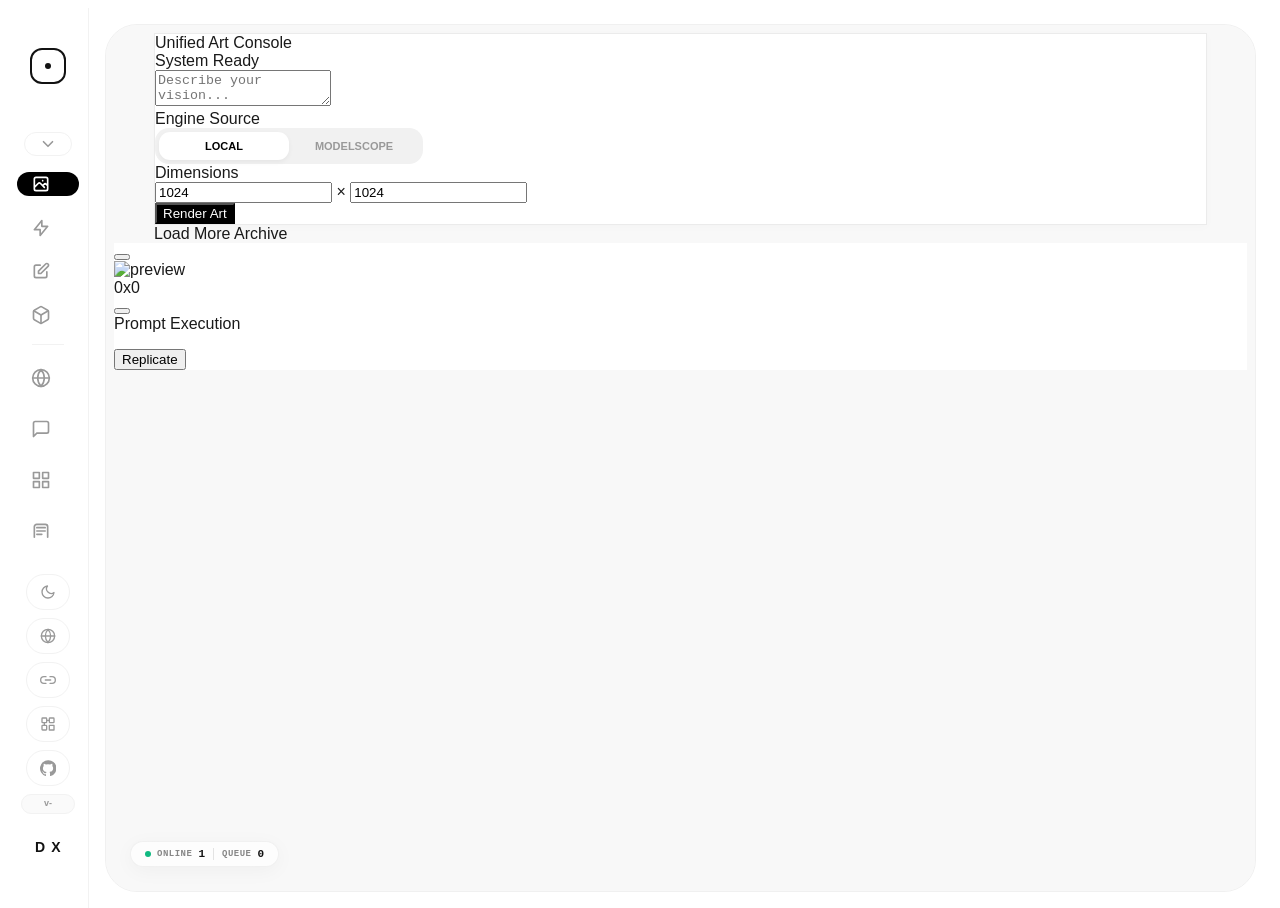
==== static/index.html @ dfc078d5 "chore: 同步静态资源版本时间戳" ====
<!DOCTYPE html>
<html lang="zh-CN">

<head>
    <meta charset="UTF-8">
    <meta name="viewport" content="width=device-width, initial-scale=1.0">
    <link rel="icon" href="/static/images/logo.png" type="image/png">
    <title>AI Studio</title>
    <style>
        html.studio-route-booting body {
            visibility: hidden !important;
        }
    </style>
    <script>
        (function(){
            try {
                var theme = localStorage.getItem('studio_theme') || localStorage.getItem('canvas_theme') || 'light';
                if(theme === 'dark') {
                    document.documentElement.classList.add('studio-theme-dark');
                    document.documentElement.classList.add('theme-dark');
                }
                document.documentElement.classList.add('studio-route-booting');
            } catch(e) {}
        })();
    </script>
    <script src="/static/vendor/js/tailwindcss-cdn.js?v=2026.06.06.1780414767"></script>
    <script src="/static/js/theme.js?v=2026.06.06.1780781381"></script>
    <script src="/static/js/i18n.js?v=2026.06.06.1780781381"></script>
    <style>
        @import url('/static/vendor/css/fonts.css?v=2026.06.06.1780414767');

        /* 本地 Tailwind 工具类兜底：CDN 慢/未就绪时也能立刻给图标尺寸，避免首屏左侧栏空白 */
        .w-1\.5 { width: 0.375rem; }
        .h-1\.5 { height: 0.375rem; }
        .w-4 { width: 1rem; }
        .h-4 { height: 1rem; }
        .w-5 { width: 1.25rem; }
        .h-5 { height: 1.25rem; }
        .flex-shrink-0 { flex-shrink: 0; }
        .rounded-full { border-radius: 9999px; }
        .mb-12 { margin-bottom: 3rem; }
        .transition-colors { transition-property: color, background-color, border-color, fill, stroke; transition-duration: 150ms; transition-timing-function: cubic-bezier(0.4, 0, 0.2, 1); }
        .animate-pulse { animation: studio-pulse 2s cubic-bezier(0.4, 0, 0.6, 1) infinite; }
        @keyframes studio-pulse { 0%, 100% { opacity: 1; } 50% { opacity: .5; } }

        :root {
            --accent: #000000;
            --fluid-ease: cubic-bezier(0.3, 0, 0, 1);
            --bg: #ffffff;
            --sidebar-bg: #ffffff;
            --stage-bg: #fcfcfc;
            --border: #f2f2f2;
            --stage-border: #f0f0f0;
            --text: #121212;
            --muted: #999;
            --nav-hover-bg: #fafafa;
            --monitor-bg: rgba(255, 255, 255, 0.7);
            --monitor-border: rgba(0, 0, 0, 0.05);
            --monitor-shadow: rgba(0, 0, 0, 0.04);
            --divider: rgba(0, 0, 0, 0.1);
            --scrollbar: #d8d8d8;
            --scrollbar-hover: #c0c0c0;
            --author-name: #000;
            --social-icon: #ccc;
        }

        html.theme-dark,
        body.theme-dark {
            --bg: #0f141d;
            --sidebar-bg: #0f141d;
            --stage-bg: #111722;
            --border: #242d3b;
            --stage-border: #2a3444;
            --text: #e5e9f0;
            --muted: #8f9aab;
            --nav-hover-bg: #171d29;
            --monitor-bg: rgba(23, 29, 41, 0.82);
            --monitor-border: rgba(255, 255, 255, 0.08);
            --monitor-shadow: rgba(0, 0, 0, 0.3);
            --divider: rgba(255, 255, 255, 0.15);
            --scrollbar: #334155;
            --scrollbar-hover: #475569;
            --author-name: #e5e9f0;
            --social-icon: #64748b;
        }

        /* 极简滚动条 */
        html,
        body {
            overscroll-behavior: auto;
            height: 100%;
            overflow: hidden;
        }

        *::-webkit-scrollbar {
            width: 10px !important;
            height: 10px !important;
            background: transparent !important;
        }

        *::-webkit-scrollbar-track {
            background: transparent !important;
            border: none !important;
        }

        *::-webkit-scrollbar-thumb {
            background-color: var(--scrollbar) !important;
            border: 3px solid transparent !important;
            border-right-width: 3px !important;
            background-clip: padding-box !important;
            border-radius: 10px !important;
            min-height: 36px;
        }

        *::-webkit-scrollbar-thumb:hover {
            background-color: var(--scrollbar-hover) !important;
        }

        *::-webkit-scrollbar-corner {
            background: transparent !important;
        }

        * {
            scrollbar-width: thin !important;
            scrollbar-color: var(--scrollbar) transparent !important;
        }

        body {
            background: var(--bg);
            font-family: 'Space Grotesk', sans-serif;
            overflow: hidden;
            height: 100vh;
            color: var(--text);
            transition: background 0.3s, color 0.3s;
        }

        .app-shell {
            display: flex;
            width: 100%;
            height: 100vh;
            background: var(--bg);
            position: relative;
            transition: background 0.3s;
        }

        /* 侧边栏 */
        .sidebar {
            width: 80px;
            min-width: 80px;
            background: var(--sidebar-bg);
            display: flex;
            flex-direction: column;
            align-items: center;
            border-right: 1px solid var(--border);
            padding: 40px 0;
            transition: width 0.5s var(--fluid-ease) 0.5s, background 0.3s, border-color 0.3s;
            z-index: 50;
            overflow: hidden;
        }

        .sidebar:hover {
            width: 220px;
            transition-delay: 0s;
        }

        /* 首次加载时与 iframe 的 0.5s 淡入同步播放，避免侧栏"焊死"在原地造成视觉断层 */
        @keyframes sidebar-enter {
            from { opacity: 0; transform: translateX(-6px); }
            to { opacity: 1; transform: translateX(0); }
        }
        html:not(.studio-route-booting) .sidebar {
            animation: sidebar-enter 0.5s var(--fluid-ease);
        }

        .logo-ring {
            width: 36px;
            height: 36px;
            border: 2px solid var(--text);
            border-radius: 12px;
            background: transparent;
            padding: 0;
            color: var(--text);
            display: flex;
            align-items: center;
            justify-content: center;
            cursor: pointer;
            flex-shrink: 0;
            /* 仅保留 hover 真正会用到的属性过渡，避免 transition: all 因首屏属性补齐被意外触发 */
            transition: transform 0.6s var(--fluid-ease) 0.5s, border-radius 0.6s var(--fluid-ease) 0.5s, border-color 0.3s, background-color .18s, box-shadow .2s;
        }

        .sidebar:hover .logo-ring {
            transform: rotate(90deg);
            border-radius: 50%;
            transition-delay: 0s;
        }

        .logo-ring:hover,
        .logo-ring:focus-visible {
            background: var(--nav-hover-bg);
            border-color: var(--text);
            box-shadow: 0 0 0 4px rgba(148, 163, 184, .16), 0 10px 24px rgba(15, 23, 42, .08);
            outline: none;
        }

        .logo-ring:hover #logo-dot,
        .logo-ring:focus-visible #logo-dot {
            transform: scale(1.8);
        }

        .logo-ring:active {
            transform: scale(.94);
            transition-delay: 0s;
        }

        .sidebar:hover .logo-ring:active {
            transform: rotate(90deg) scale(.94);
        }

        #logo-dot {
            transition: transform .16s ease, background-color .16s ease, box-shadow .16s ease;
        }

        /* 导航项 */
        .nav-item {
            position: relative;
            width: 48px;
            height: 48px;
            margin: 10px 0;
            display: flex;
            align-items: center;
            justify-content: flex-start;
            border-radius: 18px;
            cursor: pointer;
            /* 只对 width 做带延迟的过渡（侧栏悬停展开效果）；background/color 不参与过渡，避免 active 切换时底色"流动" */
            transition: width 0.3s var(--fluid-ease) 0.5s;
            color: var(--muted);
            overflow: hidden;
            padding-left: 14px;
        }

        .sidebar:hover .nav-item {
            width: 190px;
            transition-delay: 0s;
        }

        .nav-item:hover {
            background: var(--nav-hover-bg);
            color: var(--text);
        }

        .nav-item.active {
            background: var(--accent);
            color: #fff;
        }

        html.theme-dark .nav-item.active,
        body.theme-dark .nav-item.active {
            background: #f1f5f9;
            color: #0f172a;
        }

        .nav-text {
            opacity: 0;
            margin-left: 16px;
            font-weight: 600;
            font-size: 14px;
            white-space: nowrap;
            transition: opacity 0.3s 0.5s;
        }

        .sidebar:hover .nav-text {
            opacity: 1;
            transition-delay: 0.1s;
        }

        .nav-fold-toggle {
            position: relative;
            width: 48px;
            height: 36px;
            margin: 0 0 6px;
            padding-left: 14px;
            border: 1px solid var(--border);
            border-radius: 16px;
            background: transparent;
            color: var(--muted);
            display: flex;
            align-items: center;
            justify-content: flex-start;
            cursor: pointer;
            overflow: hidden;
            transition: width 0.3s var(--fluid-ease) 0.5s, background-color 0.2s, color 0.2s, border-color 0.2s;
        }

        .sidebar:hover .nav-fold-toggle {
            width: 190px;
            transition-delay: 0s;
        }

        .nav-fold-toggle:hover {
            background: var(--nav-hover-bg);
            color: var(--text);
            border-color: var(--stage-border);
        }

        .nav-fold-icon {
            width: 18px;
            height: 18px;
            flex: 0 0 auto;
            transition: transform 0.25s var(--fluid-ease);
        }

        .nav-fold-toggle[aria-expanded="false"] .nav-fold-icon {
            transform: rotate(-90deg);
        }

        .nav-fold-group {
            width: 100%;
            max-height: 282px;
            opacity: 1;
            overflow: hidden;
            display: flex;
            flex-direction: column;
            align-items: center;
            transition: max-height 0.3s var(--fluid-ease), opacity 0.2s ease;
        }

        .nav-fold-group.is-collapsed {
            max-height: 0;
            opacity: 0;
            pointer-events: none;
        }

        .sidebar nav {
            width: 100%;
            min-height: 0;
            flex: 1 1 auto;
            overflow-y: auto;
            overflow-x: hidden;
            display: flex;
            flex-direction: column;
            align-items: center;
            padding: 0 0 6px;
            scrollbar-width: thin;
            scrollbar-color: rgba(148, 163, 184, .34) transparent;
        }

        .sidebar nav::-webkit-scrollbar { width: 4px; }
        .sidebar nav::-webkit-scrollbar-track { background: transparent; }
        .sidebar nav::-webkit-scrollbar-thumb {
            background: rgba(148, 163, 184, .34);
            border-radius: 999px;
        }

        /* 主舞台区 */
        .stage {
            flex: 1;
            background: var(--stage-bg);
            margin: 16px;
            border-radius: 32px;
            overflow: hidden;
            border: 1px solid var(--stage-border);
            position: relative;
            transition: background 0.3s, border-color 0.3s;
        }

        iframe {
            position: absolute;
            inset: 0;
            width: 100%;
            height: 100%;
            border: none;
            opacity: 0;
            transform: scale(1.02);
            filter: blur(4px);
            transition: all 0.5s var(--fluid-ease);
            pointer-events: none;
        }

        iframe.active {
            opacity: 1;
            transform: scale(1);
            filter: blur(0);
            pointer-events: auto;
        }

        /* 左下角监视器 */
        .nano-monitor {
            position: absolute;
            bottom: 24px;
            left: 24px;
            z-index: 100;
            display: flex;
            align-items: center;
            gap: 8px;
            background: var(--monitor-bg);
            backdrop-filter: blur(12px);
            padding: 6px 14px;
            border-radius: 16px;
            border: 1px solid var(--monitor-border);
            box-shadow: 0 4px 20px var(--monitor-shadow);
            font-family: monospace;
            transition: all 0.4s var(--fluid-ease);
        }

        .nano-monitor.is-busy {
            background: #000;
            color: #fff;
            border-color: rgba(255, 255, 255, 0.1);
            box-shadow: 0 8px 30px rgba(0, 0, 0, 0.2);
        }

        .stat-group {
            display: flex;
            align-items: center;
            gap: 6px;
            font-size: 11px;
            font-weight: 700;
            color: var(--text);
        }

        .nano-monitor.is-busy .stat-group {
            color: #fff;
        }

        .divider {
            width: 1px;
            height: 12px;
            background: var(--divider);
        }

        .is-busy .divider {
            background: rgba(255, 255, 255, 0.2);
        }

        .pulse-dot {
            width: 6px;
            height: 6px;
            border-radius: 50%;
            background: #10b981;
        }

        .spinner-nano {
            width: 10px;
            height: 10px;
            border: 2px solid rgba(255, 255, 255, 0.2);
            border-top-color: #fff;
            border-radius: 50%;
            animation: spin 0.8s linear infinite;
            display: none;
        }

        .is-busy .spinner-nano { display: block; }
        .is-busy .pulse-dot { display: none; }

        @keyframes spin {
            to { transform: rotate(360deg); }
        }

        .label-nano {
            text-transform: uppercase;
            letter-spacing: 0.5px;
            opacity: 0.5;
            font-size: 9px;
        }

        /* 作者组件 */
        .author-box {
            width: 100%;
            height: 60px;
            position: relative;
            display: flex;
            align-items: center;
            justify-content: center;
            overflow: hidden;
        }

        .dx-letter {
            position: absolute;
            font-size: 14px;
            font-weight: 800;
            color: var(--text);
            /* 只过渡 hover 时真正改的 transform/opacity，避免 all 触发延迟 */
            transition: transform 0.5s var(--fluid-ease) 0.4s, opacity 0.5s var(--fluid-ease) 0.4s;
            z-index: 10;
        }

        .letter-d { transform: translateX(-8px); }
        .letter-x { transform: translateX(8px); }

        .sidebar:hover .letter-d {
            transform: translateX(-120px);
            opacity: 0;
            transition-delay: 0s;
        }

        .sidebar:hover .letter-x {
            transform: translateX(120px);
            opacity: 0;
            transition-delay: 0s;
        }

        .author-content-wrap {
            display: flex;
            flex-direction: column;
            align-items: center;
            opacity: 0;
            transform: scale(0.9);
            transition: all 0.4s var(--fluid-ease) 0s;
            pointer-events: none;
        }

        .sidebar:hover .author-content-wrap {
            opacity: 1;
            transform: scale(1);
            transition-delay: 0.2s;
            pointer-events: auto;
        }

        .author-name-lite {
            font-size: 12px;
            font-weight: 700;
            margin-bottom: 8px;
            color: var(--author-name);
        }

        .social-row-lite { display: flex; gap: 12px; }

        .social-icon-lite {
            color: var(--social-icon);
            transition: color 0.2s, transform 0.2s;
        }

        .social-icon-lite:hover {
            color: var(--text);
            transform: translateY(-1px);
        }

        .side-actions {
            margin-top:12px;
            margin-bottom:12px;
            display:flex;
            flex-direction:column;
            align-items:center;
            gap:8px;
            width:100%;
            flex:0 0 auto;
        }

        .side-pill {
            width:44px;
            height:36px;
            border-radius:999px;
            background: transparent;
            border: 1px solid var(--border);
            color: var(--muted);
            display: flex;
            align-items: center;
            justify-content: center;
            cursor: pointer;
            /* 只过渡 hover/激活会改的属性，避免 all 触发延迟 */
            transition: width 0.3s var(--fluid-ease) 0.5s, gap 0.3s var(--fluid-ease) 0.5s, background-color 0.2s, color 0.2s, border-color 0.2s;
            flex-shrink: 0;
            overflow:hidden;
            gap:8px;
            position:relative;
        }

        .sidebar:hover .side-pill {
            width: 170px;
            transition-delay: 0s;
        }

        .side-pill:hover {
            background: var(--nav-hover-bg);
            color: var(--text);
            border-color: var(--stage-border);
        }

        .side-pill.active {
            background: var(--text);
            color: var(--bg);
            border-color: var(--text);
        }

        .side-pill.update-available {
            border-color:#22c55e;
            color:#16a34a;
            overflow:visible;
        }

        html.theme-dark .side-pill.update-available,
        body.theme-dark .side-pill.update-available {
            border-color:#86efac;
            color:#86efac;
        }

        .side-pill.update-available::after {
            content:"NEW";
            position:absolute;
            top:-7px;
            right:-9px;
            min-width:28px;
            height:16px;
            padding:0 5px;
            border-radius:999px;
            background:#22c55e;
            display:flex;
            align-items:center;
            justify-content:center;
            color:#fff;
            font-size:9px;
            font-weight:900;
            letter-spacing:.02em;
            box-shadow:0 6px 16px rgba(34,197,94,.28), 0 0 0 3px rgba(34,197,94,.12);
            pointer-events:none;
        }

        html.theme-dark .side-pill.update-available::after,
        body.theme-dark .side-pill.update-available::after {
            background:#4ade80;
            color:#052e16;
            box-shadow:0 6px 16px rgba(74,222,128,.22), 0 0 0 3px rgba(74,222,128,.12);
        }

        .side-pill svg { width: 16px; height: 16px; flex:0 0 auto; }
        .side-pill-text {
            opacity:0;
            max-width:0;
            font-size:12px;
            font-weight:800;
            letter-spacing:.02em;
            white-space:nowrap;
            overflow:hidden;
            transition: opacity 0.3s 0.5s, max-width 0.3s var(--fluid-ease) 0.5s;
        }
        .sidebar:hover .side-pill-text {
            opacity:1;
            max-width:120px;
            transition-delay:.15s;
        }
        /* 折叠态去除 gap，避免图标被推偏 */
        .side-pill { gap:0; }
        .sidebar:hover .side-pill { gap:8px; }

        .project-version-badge {
            width:44px;
            min-height:18px;
            padding:0 4px;
            border-radius:999px;
            border:1px solid var(--border);
            background:var(--nav-hover-bg);
            color:var(--muted);
            display:flex;
            align-items:center;
            justify-content:center;
            font-size:9px;
            font-weight:800;
            line-height:1;
            white-space:nowrap;
            overflow:hidden;
            cursor:pointer;
            transition:width 0.3s var(--fluid-ease) 0.5s, color .2s, border-color .2s, background-color .2s;
        }
        .project-version-badge:hover { color:var(--text); border-color:var(--accent, #6366f1); }
        .project-version-badge.checking { opacity:.6; animation:badge-pulse 1s ease-in-out infinite; }
        @keyframes badge-pulse { 0%,100%{opacity:.5;} 50%{opacity:1;} }

        .sidebar:hover .project-version-badge {
            width:170px;
            transition-delay:0s;
        }

        .project-version-full { display:none; }
        .sidebar:hover .project-version-compact { display:none; }
        .sidebar:hover .project-version-full { display:inline; }

        .update-now-btn {
            display:none;
            width:56px;
            min-height:24px;
            padding:0 7px;
            border-radius:999px;
            border:1px solid rgba(34,197,94,.35);
            background:rgba(34,197,94,.1);
            color:#16a34a;
            align-items:center;
            justify-content:center;
            gap:5px;
            font-size:9px;
            font-weight:900;
            overflow:hidden;
            transition:width 0.3s var(--fluid-ease) 0.5s, background-color .2s, color .2s, border-color .2s;
        }
        .update-now-btn.show { display:flex; }
        .sidebar:hover .update-now-btn { width:170px; transition-delay:0s; }
        .update-now-btn:hover { background:#16a34a; color:#fff; border-color:#16a34a; }
        .update-now-btn[disabled] { opacity:.7; cursor:wait; }
        .update-now-btn svg { display:none; width:14px; height:14px; flex:0 0 auto; }
        .sidebar:hover .update-now-btn svg { display:block; }
        .update-now-text {
            opacity:1;
            max-width:42px;
            white-space:nowrap;
            overflow:hidden;
            transition: opacity 0.3s 0.5s, max-width 0.3s var(--fluid-ease) 0.5s;
        }
        .update-action-prefix { display:none; }
        .update-version-full { display:none; }
        .sidebar:hover .update-version-compact { display:none; }
        .sidebar:hover .update-version-full { display:inline; }
        .sidebar:hover .update-action-prefix { display:inline; }
        .sidebar:hover .update-now-text { max-width:130px; transition-delay:.15s; }
        .update-now-btn.show + .project-version-badge { display:none; }
        html.theme-dark .update-now-btn,
        body.theme-dark .update-now-btn {
            border-color:rgba(134,239,172,.42);
            background:rgba(74,222,128,.12);
            color:#86efac;
        }
        html.theme-dark .update-now-btn:hover,
        body.theme-dark .update-now-btn:hover {
            background:#86efac;
            border-color:#86efac;
            color:#052e16;
        }

        @media (max-height: 760px) {
            .sidebar { padding: 18px 0 14px; }
            .logo-ring { margin-bottom: 16px !important; }
            .nav-item {
                height: 42px;
                margin: 5px 0;
                border-radius: 15px;
            }
            .nav-fold-toggle {
                height: 32px;
                margin-bottom: 4px;
                border-radius: 14px;
            }
            .nav-fold-group { max-height: 282px; }
            .side-actions {
                margin-top:8px;
                margin-bottom:0;
                gap:5px;
                padding-top:8px;
                border-top:1px solid var(--border);
            }
            .side-pill {
                height:30px;
                width:40px;
            }
            .project-version-badge { width:40px; min-height:16px; font-size:8px; }
            .update-now-btn.show { min-height:22px; width:48px; }
            .author-box { display:none; }
        }

        @media (max-height: 660px) {
            .sidebar { padding: 12px 0; }
            .logo-ring {
                width:32px;
                height:32px;
                border-radius:10px;
                margin-bottom:10px !important;
            }
            .nav-item {
                height:38px;
                margin:3px 0;
                border-radius:14px;
            }
            .nav-fold-toggle { height:30px; }
            .nav-fold-group { max-height: 252px; }
            .side-actions {
                gap:4px;
                padding-top:6px;
            }
            .side-pill {
                height:30px;
                width:38px;
            }
            .side-pill svg { width:15px; height:15px; }
            .project-version-badge,
            .update-now-btn.show { display:none; }
        }

        .studio-modal[hidden] {
            display:none !important;
        }

        .studio-modal {
            position:fixed;
            inset:0;
            z-index:500;
            display:flex;
            align-items:center;
            justify-content:center;
            padding:24px;
            background:rgba(15,23,42,.38);
            backdrop-filter:blur(10px);
        }

        .studio-modal-panel {
            width:min(560px, 100%);
            max-height:min(760px, calc(100vh - 48px));
            display:flex;
            flex-direction:column;
            overflow:hidden;
            border-radius:8px;
            border:1px solid rgba(15,23,42,.1);
            background:#fff;
            color:#111827;
            box-shadow:0 24px 70px rgba(15,23,42,.24);
        }

        .studio-modal-head {
            display:flex;
            align-items:flex-start;
            justify-content:space-between;
            gap:16px;
            padding:20px 20px 14px;
            border-bottom:1px solid #eef2f7;
        }

        .studio-modal-kicker {
            font-size:11px;
            font-weight:900;
            letter-spacing:.08em;
            color:#16a34a;
            text-transform:uppercase;
            margin-bottom:6px;
        }

        .studio-modal-title {
            font-size:20px;
            line-height:1.25;
            font-weight:900;
            margin:0;
            letter-spacing:0;
        }

        .studio-modal-close {
            width:32px;
            height:32px;
            border-radius:8px;
            border:1px solid #e5e7eb;
            background:#fff;
            color:#64748b;
            display:flex;
            align-items:center;
            justify-content:center;
            cursor:pointer;
            flex:0 0 auto;
        }

        .studio-modal-close:hover {
            color:#111827;
            border-color:#cbd5e1;
            background:#f8fafc;
        }

        .studio-modal-body {
            padding:18px 20px;
            overflow:auto;
        }

        .studio-modal-copy {
            margin:0 0 14px;
            color:#475569;
            font-size:13px;
            line-height:1.7;
        }

        .update-modal-summary {
            display:flex;
            align-items:flex-start;
            gap:10px;
            margin-top:16px;
            padding:12px;
            border:1px solid #e5e7eb;
            border-radius:8px;
            background:#f8fafc;
            color:#334155;
            font-size:12px;
            line-height:1.55;
        }

        .update-modal-summary strong {
            display:block;
            color:#111827;
            margin-bottom:2px;
            font-size:12px;
        }

        .update-modal-dot {
            width:9px;
            height:9px;
            margin-top:4px;
            border-radius:99px;
            background:#94a3b8;
            flex:0 0 auto;
        }

        .update-modal-summary.ok .update-modal-dot { background:#22c55e; }
        .update-modal-summary.warn .update-modal-dot { background:#f59e0b; }
        .update-modal-summary.fail .update-modal-dot { background:#ef4444; }

        /* 更新弹窗：双卡片需要更宽的面板，避免左右布局被裁剪 */
        #project-update-modal .studio-modal-panel { width:min(880px, 100%); max-height:min(840px, calc(100vh - 48px)); }
        .update-source-list { display:grid; grid-template-columns:1fr 1fr; gap:12px; margin-top:14px; align-items:stretch; }
        @media (max-width: 720px) { .update-source-list { grid-template-columns:1fr; } }
        .update-source-card { width:100%; min-width:0; border:1px solid #e5e7eb; border-radius:10px; background:#fff; color:#111827; text-align:left; padding:12px; display:flex; flex-direction:column; gap:10px; cursor:pointer; transition:border-color .16s ease, box-shadow .16s ease, transform .16s ease, background .16s ease; }
        .update-source-card:hover { transform:translateY(-1px); border-color:#cbd5e1; box-shadow:0 12px 28px rgba(15,23,42,.08); }
        .update-source-card.active { border-color:#16a34a; box-shadow:0 0 0 2px rgba(22,163,74,.20); background:#f0fdf4; }
        .update-source-head { display:flex; align-items:center; justify-content:space-between; gap:10px; }
        .update-source-title { min-width:0; display:flex; flex-direction:column; gap:4px; }
        .update-source-title strong { color:#111827; font-size:13px; line-height:1.2; font-weight:950; }
        .update-source-title span { color:#64748b; font-size:11px; line-height:1.35; font-weight:700; }
        .update-source-head-right { flex:0 0 auto; display:flex; align-items:center; gap:8px; }
        .update-source-check { display:none; flex:0 0 auto; width:22px; height:22px; border-radius:999px; background:#16a34a; color:#fff; align-items:center; justify-content:center; }
        .update-source-check svg { width:14px; height:14px; }
        .update-source-card.active .update-source-check { display:flex; }
        .update-source-badge { flex:0 0 auto; min-width:56px; height:24px; border-radius:999px; background:#f1f5f9; color:#64748b; display:flex; align-items:center; justify-content:center; padding:0 9px; font-size:10px; font-weight:900; }
        .update-source-badge.ok { background:#16a34a; color:#fff; }
        .update-source-badge.bad { background:#dc2626; color:#fff; }
        .connectivity-list { display:grid; gap:8px; min-width:0; }

        .connectivity-row {
            display:grid;
            grid-template-columns:12px minmax(0, 1fr) auto;
            align-items:center;
            gap:10px;
            min-height:42px;
            padding:9px 10px;
            border:1px solid #eef2f7;
            border-radius:8px;
            background:#fff;
        }
        .connectivity-row > div { min-width:0; }

        .connectivity-indicator {
            width:9px;
            height:9px;
            border-radius:99px;
            background:#94a3b8;
        }

        .connectivity-row.ok .connectivity-indicator { background:#22c55e; }
        .connectivity-row.fail .connectivity-indicator { background:#ef4444; }
        .connectivity-row.pending .connectivity-indicator {
            background:#94a3b8;
            animation: studio-pulse 1s ease-in-out infinite;
        }

        .connectivity-name {
            font-size:12px;
            font-weight:900;
            color:#111827;
            line-height:1.25;
        }

        .connectivity-url {
            margin-top:3px;
            max-width:100%;
            overflow:hidden;
            text-overflow:ellipsis;
            white-space:nowrap;
            font-size:10px;
            color:#94a3b8;
        }

        .connectivity-status {
            justify-self:end;
            font-size:11px;
            font-weight:900;
            color:#64748b;
            white-space:nowrap;
        }
        .connectivity-row.ok .connectivity-status { color:#16a34a; }
        .connectivity-row.fail .connectivity-status { color:#ef4444; }

        .connectivity-error {
            grid-column:2 / 4;
            margin-top:-4px;
            color:#ef4444;
            font-size:11px;
            line-height:1.45;
            word-break:break-word;
        }

        .studio-modal-actions {
            display:flex;
            justify-content:flex-end;
            gap:10px;
            padding:14px 20px 18px;
            border-top:1px solid #eef2f7;
            background:#fff;
        }

        .studio-modal-btn {
            min-height:36px;
            padding:0 14px;
            border-radius:8px;
            border:1px solid #e5e7eb;
            background:#fff;
            color:#334155;
            display:inline-flex;
            align-items:center;
            justify-content:center;
            gap:7px;
            font-size:12px;
            font-weight:900;
            cursor:pointer;
        }

        .studio-modal-btn svg {
            width:15px;
            height:15px;
            flex:0 0 auto;
        }

        .studio-modal-btn:hover {
            background:#f8fafc;
            border-color:#cbd5e1;
        }

        #connectivity-test-btn {
            border-color:rgba(37,99,235,.24);
            background:#eff6ff;
            color:#1d4ed8;
            transition:transform .16s ease, background-color .18s ease, border-color .18s ease, color .18s ease, box-shadow .18s ease;
        }

        #connectivity-test-btn:hover {
            transform:translateY(-1px);
            border-color:#2563eb;
            background:#2563eb;
            color:#fff;
            box-shadow:0 10px 22px rgba(37,99,235,.20);
        }

        #connectivity-test-btn:hover svg {
            transform:rotate(24deg);
        }

        #connectivity-test-btn:active {
            transform:translateY(0);
            box-shadow:0 5px 12px rgba(37,99,235,.16);
        }

        #connectivity-test-btn svg {
            transition:transform .18s ease;
        }

        .studio-modal-btn.primary {
            background:#111827;
            border-color:#111827;
            color:#fff;
        }

        .studio-modal-btn.primary:hover {
            background:#16a34a;
            border-color:#16a34a;
        }

        .studio-modal-btn[disabled] {
            opacity:.58;
            cursor:wait;
        }

        html.theme-dark .studio-modal,
        body.theme-dark .studio-modal {
            background:rgba(2,6,23,.56);
        }

        html.theme-dark .studio-modal-panel,
        body.theme-dark .studio-modal-panel,
        html.theme-dark .studio-modal-close,
        body.theme-dark .studio-modal-close,
        html.theme-dark .connectivity-row,
        body.theme-dark .connectivity-row,
        html.theme-dark .studio-modal-actions,
        body.theme-dark .studio-modal-actions,
        html.theme-dark .studio-modal-btn,
        body.theme-dark .studio-modal-btn {
            background:#111216;
            border-color:#25262b;
            color:#e8e8ea;
        }

        html.theme-dark .update-source-card,
        body.theme-dark .update-source-card {
            background:#111216;
            border-color:#25262b;
            color:#e8e8ea;
        }

        html.theme-dark .update-source-card.active,
        body.theme-dark .update-source-card.active {
            border-color:#22c55e;
            box-shadow:0 0 0 2px rgba(34,197,94,.35);
            background:rgba(34,197,94,.12);
        }

        html.theme-dark .studio-modal-head,
        body.theme-dark .studio-modal-head,
        html.theme-dark .studio-modal-actions,
        body.theme-dark .studio-modal-actions {
            border-color:#25262b;
        }

        html.theme-dark .studio-modal-copy,
        body.theme-dark .studio-modal-copy,
        html.theme-dark .connectivity-status,
        body.theme-dark .connectivity-status {
            color:#8f9aab;
        }

        html.theme-dark .update-modal-summary,
        body.theme-dark .update-modal-summary {
            background:#0c0d10;
            border-color:#25262b;
            color:#9aa6b8;
        }

        html.theme-dark .update-modal-summary strong,
        body.theme-dark .update-modal-summary strong,
        html.theme-dark .update-source-title strong,
        body.theme-dark .update-source-title strong,
        html.theme-dark .connectivity-name,
        body.theme-dark .connectivity-name {
            color:#e8e8ea;
        }

        html.theme-dark .update-source-title span,
        body.theme-dark .update-source-title span {
            color:#8f9aab;
        }

        html.theme-dark .studio-modal-btn.primary,
        body.theme-dark .studio-modal-btn.primary {
            background:#d8dee9;
            border-color:#d8dee9;
            color:#10141d;
        }

        html.theme-dark #connectivity-test-btn,
        body.theme-dark #connectivity-test-btn {
            background:rgba(96,165,250,.12);
            border-color:rgba(96,165,250,.34);
            color:#93c5fd;
        }

        html.theme-dark #connectivity-test-btn:hover,
        body.theme-dark #connectivity-test-btn:hover {
            background:#60a5fa;
            border-color:#60a5fa;
            color:#07111f;
            box-shadow:0 10px 24px rgba(96,165,250,.18);
        }

        html.theme-dark .studio-modal-btn.primary:hover,
        body.theme-dark .studio-modal-btn.primary:hover {
            background:#86efac;
            border-color:#86efac;
            color:#052e16;
        }

        @media (max-width: 640px) {
            .studio-modal {
                align-items:flex-end;
                padding:12px;
            }
            .studio-modal-panel {
                max-height:calc(100vh - 24px);
            }
            .studio-modal-actions {
                flex-wrap:wrap;
            }
            .studio-modal-btn {
                flex:1 1 130px;
            }
        }

        .sidebar.is-pinned {
            width: 220px;
            transition-delay: 0s;
        }
        .sidebar.is-pinned .logo-ring {
            transform: rotate(90deg);
            border-radius: 50%;
            transition-delay: 0s;
            background: var(--nav-hover-bg);
            color: var(--text);
            box-shadow: 0 0 0 4px rgba(148, 163, 184, .10);
        }
        .sidebar.is-pinned #logo-dot {
            background: var(--text) !important;
            transform: scale(1.35);
            box-shadow: 0 0 0 4px rgba(148, 163, 184, .16);
        }
        .sidebar.is-pinned .logo-ring:hover,
        .sidebar.is-pinned .logo-ring:focus-visible {
            box-shadow: 0 0 0 5px rgba(148, 163, 184, .14);
        }
        .sidebar.is-pinned .nav-item,
        .sidebar.is-pinned .nav-fold-toggle {
            width: 190px;
            transition-delay: 0s;
        }
        .sidebar.is-pinned .nav-text {
            opacity: 1;
            transition-delay: 0.1s;
        }
        .sidebar.is-pinned .letter-d {
            transform: translateX(-120px);
            opacity: 0;
            transition-delay: 0s;
        }
        .sidebar.is-pinned .letter-x {
            transform: translateX(120px);
            opacity: 0;
            transition-delay: 0s;
        }
        .sidebar.is-pinned .author-content-wrap {
            opacity: 1;
            transform: scale(1);
            transition-delay: 0.2s;
            pointer-events: auto;
        }
        .sidebar.is-pinned .side-pill {
            width: 170px;
            gap: 8px;
            transition-delay: 0s;
        }
        .sidebar.is-pinned .side-pill-text {
            opacity: 1;
            max-width: 120px;
            transition-delay: .15s;
        }
        .sidebar.is-pinned .project-version-badge,
        .sidebar.is-pinned .update-now-btn {
            width: 170px;
            transition-delay: 0s;
        }
        .sidebar.is-pinned .project-version-compact,
        .sidebar.is-pinned .update-version-compact {
            display: none;
        }
        .sidebar.is-pinned .project-version-full,
        .sidebar.is-pinned .update-version-full,
        .sidebar.is-pinned .update-action-prefix {
            display: inline;
        }
        .sidebar.is-pinned .update-now-btn svg {
            display: block;
        }
        .sidebar.is-pinned .update-now-text {
            max-width: 130px;
            transition-delay: .15s;
        }

        .sidebar.is-collapsing:hover {
            width: 80px;
        }
        .sidebar.is-collapsing:hover .logo-ring {
            transform: none;
            border-radius: 12px;
            background: transparent;
        }
        .sidebar.is-collapsing:hover .nav-item,
        .sidebar.is-collapsing:hover .nav-fold-toggle {
            width: 48px;
        }
        .sidebar.is-collapsing:hover .nav-text {
            opacity: 0;
        }
        .sidebar.is-collapsing:hover .letter-d {
            transform: translateX(-8px);
            opacity: 1;
        }
        .sidebar.is-collapsing:hover .letter-x {
            transform: translateX(8px);
            opacity: 1;
        }
        .sidebar.is-collapsing:hover .author-content-wrap {
            opacity: 0;
            transform: scale(0.9);
            pointer-events: none;
        }
        .sidebar.is-collapsing:hover .side-pill {
            width: 44px;
            gap: 0;
        }
        .sidebar.is-collapsing:hover .side-pill-text {
            opacity: 0;
            max-width: 0;
        }
        .sidebar.is-collapsing:hover .project-version-badge {
            width: 44px;
        }
        .sidebar.is-collapsing:hover .project-version-compact,
        .sidebar.is-collapsing:hover .update-version-compact {
            display: inline;
        }
        .sidebar.is-collapsing:hover .project-version-full,
        .sidebar.is-collapsing:hover .update-version-full,
        .sidebar.is-collapsing:hover .update-action-prefix {
            display: none;
        }
        .sidebar.is-collapsing:hover .update-now-btn {
            width: 56px;
        }
        .sidebar.is-collapsing:hover .update-now-btn svg {
            display: none;
        }
        .sidebar.is-collapsing:hover .update-now-text {
            max-width: 42px;
        }
    </style>
</head>

<body>

    <div class="app-shell">
        <aside class="sidebar" id="studioSidebar">
            <button class="logo-ring mb-12" id="sidebarLogoToggle" type="button" onclick="toggleSidebarPinned(event)" aria-pressed="false" title="固定导航栏">
                <div class="w-1.5 h-1.5 rounded-full transition-colors" id="logo-dot" style="background:var(--text)"></div>
            </button>

            <nav>
                <button class="nav-fold-toggle" id="local-nav-toggle" type="button" onclick="toggleLocalNav()" aria-expanded="true" title="折叠本地功能">
                    <svg class="nav-fold-icon" fill="none" stroke="currentColor" viewBox="0 0 24 24" stroke-width="2.2" stroke-linecap="round" stroke-linejoin="round" aria-hidden="true">
                        <polyline points="6 9 12 15 18 9"></polyline>
                    </svg>
                    <span class="nav-text" data-i18n="nav.localTools">本地功能</span>
                </button>

                <div class="nav-fold-group" id="local-nav-group">
                    <div class="nav-item active" onclick="switchUI(this, 'zimage')">
                        <svg class="w-5 h-5 flex-shrink-0" fill="none" stroke="currentColor" viewBox="0 0 24 24">
                            <path d="M4 16l4.586-4.586a2 2 0 012.828 0L16 16m-2-2l1.587-1.587a2 2 0 012.828 0L20 14m-6-6h.01M6 20h12a2 2 0 002-2V6a2 2 0 00-2-2H6a2 2 0 00-2 2v12a2 2 0 002 2z" stroke-width="2" stroke-linecap="round" stroke-linejoin="round"></path>
                        </svg>
                        <span class="nav-text" data-i18n="nav.textToImage">文生图</span>
                    </div>
                    <div class="nav-item" onclick="switchUI(this, 'enhance')">
                        <svg class="w-5 h-5 flex-shrink-0" fill="none" stroke="currentColor" viewBox="0 0 24 24">
                            <path d="M13 10V3L4 14h7v7l9-11h-7z" stroke-width="2" stroke-linecap="round" stroke-linejoin="round"></path>
                        </svg>
                        <span class="nav-text" data-i18n="nav.enhance">细节增强</span>
                    </div>
                    <div class="nav-item" onclick="switchUI(this, 'klein')">
                        <svg class="w-5 h-5 flex-shrink-0" fill="none" stroke="currentColor" viewBox="0 0 24 24">
                            <path d="M11 5H6a2 2 0 00-2 2v11a2 2 0 002 2h11a2 2 0 002-2v-5m-1.414-9.414a2 2 0 112.828 2.828L11.828 15H9v-2.828l8.586-8.586z" stroke-width="2" stroke-linecap="round" stroke-linejoin="round"></path>
                        </svg>
                        <span class="nav-text" data-i18n="nav.imageEdit">图片编辑</span>
                    </div>
                    <div class="nav-item" onclick="switchUI(this, 'angle')">
                        <svg class="w-5 h-5 flex-shrink-0" fill="none" stroke="currentColor" viewBox="0 0 24 24" stroke-width="2" stroke-linecap="round" stroke-linejoin="round">
                            <path d="M21 16V8a2 2 0 0 0-1-1.73l-7-4a2 2 0 0 0-2 0l-7 4A2 2 0 0 0 3 8v8a2 2 0 0 0 1 1.73l7 4a2 2 0 0 0 2 0l7-4A2 2 0 0 0 21 16z"></path>
                            <polyline points="3.27 6.96 12 12.01 20.73 6.96"></polyline>
                            <line x1="12" y1="22.08" x2="12" y2="12"></line>
                        </svg>
                        <span class="nav-text" data-i18n="nav.angle">角度控制</span>
                    </div>
                </div>

                <!-- 分隔线 -->
                <div style="width:32px;height:1px;background:var(--border);margin:8px auto;transition:background 0.3s;"></div>

                <div class="nav-item" onclick="switchUI(this, 'online')">
                    <svg class="w-5 h-5 flex-shrink-0" fill="none" stroke="currentColor" viewBox="0 0 24 24" stroke-width="2" stroke-linecap="round" stroke-linejoin="round">
                        <path d="M12 2a10 10 0 1 0 0 20A10 10 0 0 0 12 2z"></path>
                        <path d="M2 12h20M12 2a15.3 15.3 0 0 1 4 10 15.3 15.3 0 0 1-4 10 15.3 15.3 0 0 1-4-10 15.3 15.3 0 0 1 4-10z"></path>
                    </svg>
                    <span class="nav-text" data-i18n="nav.online">在线生图</span>
                </div>
                <div class="nav-item" onclick="switchUI(this, 'gpt-chat')">
                    <svg class="w-5 h-5 flex-shrink-0" fill="none" stroke="currentColor" viewBox="0 0 24 24" stroke-width="2" stroke-linecap="round" stroke-linejoin="round">
                        <path d="M21 15a2 2 0 0 1-2 2H7l-4 4V5a2 2 0 0 1 2-2h14a2 2 0 0 1 2 2z"></path>
                    </svg>
                    <span class="nav-text" data-i18n="nav.gpt">GPT 对话</span>
                </div>
                <div class="nav-item" onclick="switchUI(this, 'canvas')">
                    <svg class="w-5 h-5 flex-shrink-0" fill="none" stroke="currentColor" viewBox="0 0 24 24" stroke-width="2" stroke-linecap="round" stroke-linejoin="round">
                        <rect x="3" y="3" width="7" height="7"></rect>
                        <rect x="14" y="3" width="7" height="7"></rect>
                        <rect x="14" y="14" width="7" height="7"></rect>
                        <rect x="3" y="14" width="7" height="7"></rect>
                    </svg>
                    <span class="nav-text" data-i18n="nav.canvas">无限画布</span>
                </div>
                <div class="nav-item" onclick="switchUI(this, 'asset-manager')">
                    <svg class="w-5 h-5 flex-shrink-0" fill="none" stroke="currentColor" viewBox="0 0 24 24" stroke-width="2" stroke-linecap="round" stroke-linejoin="round">
                        <path d="M4 19.5V6.8A2.8 2.8 0 0 1 6.8 4h10.4A2.8 2.8 0 0 1 20 6.8v12.7"></path>
                        <path d="M7 8h10"></path>
                        <path d="M7 12h10"></path>
                        <path d="M7 16h6"></path>
                    </svg>
                    <span class="nav-text" data-i18n="nav.assetManager">素材库</span>
                </div>
            </nav>

            <div class="side-actions">
                <button class="side-pill" onclick="toggleTheme()" id="theme-toggle-btn" type="button" title="切换夜间模式">
                    <svg id="icon-moon" fill="none" stroke="currentColor" viewBox="0 0 24 24" stroke-width="2" stroke-linecap="round" stroke-linejoin="round">
                        <path d="M21 12.79A9 9 0 1 1 11.21 3 7 7 0 0 0 21 12.79z"></path>
                    </svg>
                    <svg id="icon-sun" style="display:none" fill="none" stroke="currentColor" viewBox="0 0 24 24" stroke-width="2" stroke-linecap="round" stroke-linejoin="round">
                        <circle cx="12" cy="12" r="5"></circle>
                        <line x1="12" y1="1" x2="12" y2="3"></line>
                        <line x1="12" y1="21" x2="12" y2="23"></line>
                        <line x1="4.22" y1="4.22" x2="5.64" y2="5.64"></line>
                        <line x1="18.36" y1="18.36" x2="19.78" y2="19.78"></line>
                        <line x1="1" y1="12" x2="3" y2="12"></line>
                        <line x1="21" y1="12" x2="23" y2="12"></line>
                        <line x1="4.22" y1="19.78" x2="5.64" y2="18.36"></line>
                        <line x1="18.36" y1="5.64" x2="19.78" y2="4.22"></line>
                    </svg>
                    <span class="side-pill-text" data-i18n="common.darkMode">黑夜模式</span>
                </button>
                <button class="side-pill" onclick="toggleLanguage()" id="lang-toggle-btn" type="button" title="Language">
                    <svg fill="none" stroke="currentColor" viewBox="0 0 24 24" stroke-width="2" stroke-linecap="round" stroke-linejoin="round">
                        <circle cx="12" cy="12" r="10"></circle>
                        <path d="M2 12h20"></path>
                        <path d="M12 2a15.3 15.3 0 0 1 4 10 15.3 15.3 0 0 1-4 10 15.3 15.3 0 0 1-4-10 15.3 15.3 0 0 1 4-10z"></path>
                    </svg>
                    <span class="side-pill-text" data-i18n="common.language">中文</span>
                </button>
                <button class="side-pill" onclick="switchUI(this, 'api-settings')" type="button" title="API 设置">
                    <svg fill="none" stroke="currentColor" viewBox="0 0 24 24" stroke-width="2" stroke-linecap="round" stroke-linejoin="round">
                        <path d="M15 7h3a5 5 0 0 1 0 10h-3"></path>
                        <path d="M9 17H6A5 5 0 0 1 6 7h3"></path>
                        <line x1="8" y1="12" x2="16" y2="12"></line>
                    </svg>
                    <span class="side-pill-text" data-i18n="common.apiSettings">API 设置</span>
                </button>
                <button class="side-pill" onclick="switchUI(this, 'comfyui-settings')" type="button" title="工作流设置">
                    <svg fill="none" stroke="currentColor" viewBox="0 0 24 24" stroke-width="2" stroke-linecap="round" stroke-linejoin="round">
                        <rect x="3" y="3" width="7" height="7" rx="1"></rect>
                        <rect x="14" y="3" width="7" height="7" rx="1"></rect>
                        <rect x="3" y="14" width="7" height="7" rx="1"></rect>
                        <path d="M14 14h7v7h-7z"></path>
                        <line x1="10" y1="6.5" x2="14" y2="6.5"></line>
                        <line x1="6.5" y1="10" x2="6.5" y2="14"></line>
                    </svg>
                    <span class="side-pill-text" data-i18n="common.comfyuiSettings">工作流设置</span>
                </button>
                <button id="github-entry-btn" class="side-pill" onclick="openProjectPage()" type="button" title="GitHub">
                    <svg fill="currentColor" stroke="none" viewBox="0 0 24 24" aria-hidden="true">
                        <path d="M12 .5a12 12 0 0 0-3.79 23.39c.6.11.82-.26.82-.58v-2.05c-3.34.73-4.04-1.42-4.04-1.42-.55-1.39-1.34-1.76-1.34-1.76-1.09-.75.08-.74.08-.74 1.21.09 1.85 1.25 1.85 1.25 1.07 1.83 2.81 1.3 3.5.99.11-.78.42-1.3.76-1.6-2.67-.3-5.47-1.33-5.47-5.93 0-1.31.47-2.38 1.24-3.22-.12-.3-.54-1.53.12-3.18 0 0 1.01-.32 3.3 1.23a11.45 11.45 0 0 1 6.01 0c2.29-1.55 3.3-1.23 3.3-1.23.66 1.65.24 2.88.12 3.18.77.84 1.24 1.91 1.24 3.22 0 4.61-2.81 5.63-5.49 5.93.43.37.81 1.1.81 2.22v3.29c0 .32.22.69.83.57A12 12 0 0 0 12 .5Z"></path>
                    </svg>
                    <span class="side-pill-text" data-i18n="common.project">项目主页</span>
                </button>
                <button id="update-now-btn" class="update-now-btn" onclick="runProjectUpdate()" type="button" title="一键更新">
                    <svg fill="none" stroke="currentColor" viewBox="0 0 24 24" stroke-width="2.2" stroke-linecap="round" stroke-linejoin="round" aria-hidden="true">
                        <path d="M21 12a9 9 0 1 1-2.64-6.36"></path>
                        <path d="M21 3v6h-6"></path>
                    </svg>
                    <span id="update-now-text" class="update-now-text" data-i18n="update.oneClick">一键更新</span>
                </button>
                <div id="project-version-badge" class="project-version-badge" title="点击检测更新" role="button" tabindex="0" onclick="checkForUpdates(true)" onkeydown="if(event.key==='Enter'||event.key===' '){event.preventDefault();checkForUpdates(true);}">v-</div>
            </div>

            <div class="author-box">
                <span class="dx-letter letter-d">D</span>
                <span class="dx-letter letter-x">X</span>

                <div class="author-content-wrap">
                    <div class="author-name-lite">wuli大雄</div>
                    <div class="social-row-lite">
                        <a href="https://space.bilibili.com/78652351" target="_blank" class="social-icon-lite">
                            <svg class="w-4 h-4" fill="currentColor" viewBox="0 0 24 24">
                                <path d="M17.813 4.653h-.854L15.66 3.053a1.147 1.147 0 00-1.63 0l-1.3 1.6h-1.46L9.97 3.053a1.147 1.147 0 00-1.63 0L7.043 4.653h-.854a3.946 3.946 0 00-3.93 3.934v8.117a3.946 3.946 0 003.93 3.934h11.624a3.946 3.946 0 003.93-3.934V8.587a3.946 3.946 0 00-3.93-3.934zM7.152 13.9a1.465 1.465 0 111.47-1.462 1.465 1.465 0 01-1.47 1.462zm7.696 0a1.465 1.465 0 111.47-1.462 1.465 1.465 0 01-1.47 1.462z" />
                            </svg>
                        </a>
                        <a href="https://www.xiaohongshu.com/user/profile/6433c34c000000001a023538" target="_blank" class="social-icon-lite">
                            <svg class="w-4 h-4" fill="currentColor" viewBox="0 0 24 24">
                                <path d="M12 2C6.48 2 2 6.48 2 12s4.48 10 10 10 10-4.48 10-10S17.52 2 12 2zm-1 14.5v-9l6 4.5-6 4.5z" />
                            </svg>
                        </a>
                        <a href="https://www.youtube.com/@%E5%A4%A7%E9%9B%84dx" target="_blank" class="social-icon-lite">
                            <svg class="w-4 h-4" fill="currentColor" viewBox="0 0 24 24">
                                <path d="M23.498 6.186a3.016 3.016 0 00-2.122-2.136C19.505 3.545 12 3.545 12 3.545s-7.505 0-9.377.505A3.017 3.017 0 00.502 6.186C0 8.07 0 12 0 12s0 3.93.502 5.814a3.016 3.016 0 002.122 2.136c1.871.505 9.376.505 9.376.505s7.505 0 9.377-.505a3.015 3.015 0 002.122-2.136C24 15.93 24 12 24 12s0-3.93-.502-5.814zM9.545 15.568V8.432L15.818 12l-6.273 3.568z" />
                            </svg>
                        </a>
                        <a href="https://x.com/dx8152?s=21" target="_blank" class="social-icon-lite">
                            <svg class="w-4 h-4" fill="currentColor" viewBox="0 0 24 24">
                                <path d="M18.244 2.25h3.308l-7.227 8.26 8.502 11.24H16.17l-5.214-6.817L4.99 21.75H1.68l7.73-8.835L1.254 2.25H8.08l4.713 6.231zm-1.161 17.52h1.833L7.084 4.126H5.117z" />
                            </svg>
                        </a>
                    </div>
                </div>
            </div>
        </aside>
        <script>
            /* 在侧栏 DOM 解析完后立即把 active 类移到当前页对应的入口，避免首屏先在文生图上闪一下 */
            (function(){
                try {
                    var pageId = localStorage.getItem('studio_active_page');
                    if(pageId && pageId !== 'zimage') {
                        document.querySelectorAll('.nav-item.active, .side-pill.active').forEach(function(n){
                            n.classList.remove('active');
                        });
                        var target = document.querySelector('[onclick*="\'' + pageId + '\'"]');
                        if(target) target.classList.add('active');
                    }
                } catch(e) {}
            })();
        </script>

        <main class="stage">
            <iframe id="frame-zimage" data-src="/static/zimage.html?v=2026.06.06.1780781734" class="active" scrolling="yes"></iframe>
            <iframe id="frame-enhance" data-src="/static/enhance.html?v=2026.06.06.1780782699" scrolling="yes"></iframe>
            <iframe id="frame-klein" data-src="/static/klein.html?v=2026.06.06.1780781734" scrolling="yes"></iframe>
            <iframe id="frame-angle" data-src="/static/angle.html?v=2026.06.06.1780782699" scrolling="yes"></iframe>
            <iframe id="frame-online" data-src="/static/online.html?v=2026.06.06.1780781734" scrolling="yes"></iframe>
            <iframe id="frame-gpt-chat" data-src="/static/gpt-chat.html?v=2026.06.06.1780782699" scrolling="yes"></iframe>
            <iframe id="frame-canvas" data-src="/static/canvas.html?v=2026.06.06.1780782699" scrolling="yes"></iframe>
            <iframe id="frame-asset-manager" data-src="/static/asset-manager.html?v=2026.06.06.1780782699" scrolling="yes"></iframe>
            <iframe id="frame-api-settings" data-src="/static/api-settings.html?v=2026.06.06.1780782699" scrolling="yes"></iframe>
            <iframe id="frame-comfyui-settings" data-src="/static/comfyui-settings.html?v=2026.06.06.1780782699" scrolling="yes"></iframe>

            <div class="nano-monitor" id="nano-monitor">
                <div class="stat-group">
                    <div class="pulse-dot animate-pulse"></div>
                    <div class="spinner-nano"></div>
                    <span class="label-nano">ONLINE</span>
                    <span id="online-val">1</span>
                </div>
                <div class="divider"></div>
                <div class="stat-group">
                    <span class="label-nano">QUEUE</span>
                    <span id="queue-val">0</span>
                </div>
            </div>
        </main>
    </div>

    <div id="project-update-modal" class="studio-modal" hidden role="dialog" aria-modal="true" aria-labelledby="project-update-title">
        <div class="studio-modal-panel">
            <div class="studio-modal-head">
                <div>
                    <div class="studio-modal-kicker" data-i18n="update.available">发现更新</div>
                    <h2 id="project-update-title" class="studio-modal-title">一键更新</h2>
                </div>
                <button class="studio-modal-close" type="button" onclick="closeProjectUpdateModal()" title="关闭" aria-label="关闭">
                    <svg fill="none" stroke="currentColor" viewBox="0 0 24 24" stroke-width="2.2" stroke-linecap="round" stroke-linejoin="round" aria-hidden="true">
                        <line x1="18" y1="6" x2="6" y2="18"></line>
                        <line x1="6" y1="6" x2="18" y2="18"></line>
                    </svg>
                </button>
            </div>
            <div class="studio-modal-body">
                <p id="project-update-copy" class="studio-modal-copy"></p>
                <div id="update-source-list" class="update-source-list">
                    <button id="update-source-github" class="update-source-card" type="button" data-update-source="github" onclick="setUpdateSource('github')">
                        <div class="update-source-head">
                            <div class="update-source-title">
                                <strong>GitHub 下载源</strong>
                                <span>GitHub API / raw 文件 / GitHub 网页，Google 仅作外网参考。</span>
                            </div>
                            <div class="update-source-head-right">
                                <span class="update-source-check" aria-hidden="true">
                                    <svg viewBox="0 0 24 24" fill="none" stroke="currentColor" stroke-width="3" stroke-linecap="round" stroke-linejoin="round"><polyline points="20 6 9 17 4 12"></polyline></svg>
                                </span>
                                <span class="update-source-badge">待测试</span>
                            </div>
                        </div>
                        <div class="connectivity-list" data-connectivity-source="github"></div>
                    </button>
                    <button id="update-source-modelscope" class="update-source-card" type="button" data-update-source="modelscope" onclick="setUpdateSource('modelscope')">
                        <div class="update-source-head">
                            <div class="update-source-title">
                                <strong>ModelScope 下载源</strong>
                                <span>ModelScope 空间与版本文件，适合国内网络。</span>
                            </div>
                            <div class="update-source-head-right">
                                <span class="update-source-check" aria-hidden="true">
                                    <svg viewBox="0 0 24 24" fill="none" stroke="currentColor" stroke-width="3" stroke-linecap="round" stroke-linejoin="round"><polyline points="20 6 9 17 4 12"></polyline></svg>
                                </span>
                                <span class="update-source-badge">待测试</span>
                            </div>
                        </div>
                        <div class="connectivity-list" data-connectivity-source="modelscope"></div>
                    </button>
                </div>
                <div id="project-update-summary" class="update-modal-summary warn">
                    <span class="update-modal-dot" aria-hidden="true"></span>
                    <div>
                        <strong id="project-update-summary-title">建议先测试连通性</strong>
                        <span id="project-update-summary-text"></span>
                    </div>
                </div>
            </div>
            <div class="studio-modal-actions">
                <button id="connectivity-test-btn" class="studio-modal-btn" type="button" onclick="runUpdateConnectivityTest()">
                    <svg fill="none" stroke="currentColor" viewBox="0 0 24 24" stroke-width="2.2" stroke-linecap="round" stroke-linejoin="round" aria-hidden="true">
                        <path d="M21 12a9 9 0 1 1-2.64-6.36"></path>
                        <path d="M21 3v6h-6"></path>
                    </svg>
                    <span id="connectivity-test-text">测试连通性</span>
                </button>
                <button class="studio-modal-btn" type="button" onclick="closeProjectUpdateModal()">
                    <span id="project-update-cancel-text">取消</span>
                </button>
                <button id="project-update-confirm-btn" class="studio-modal-btn primary" type="button" onclick="confirmProjectUpdate()">
                    <svg fill="none" stroke="currentColor" viewBox="0 0 24 24" stroke-width="2.2" stroke-linecap="round" stroke-linejoin="round" aria-hidden="true">
                        <path d="M21 12a9 9 0 1 1-2.64-6.36"></path>
                        <path d="M21 3v6h-6"></path>
                    </svg>
                    <span id="project-update-confirm-text">开始更新</span>
                </button>
            </div>
        </div>
    </div>

    <script>
        function generateUUID() {
            if (typeof crypto !== 'undefined' && crypto.randomUUID) {
                try { return crypto.randomUUID(); } catch (e) { }
            }
            return 'xxxxxxxx-xxxx-4xxx-yxxx-xxxxxxxxxxxx'.replace(/[xy]/g, function (c) {
                var r = Math.random() * 16 | 0, v = c == 'x' ? r : (r & 0x3 | 0x8);
                return v.toString(16);
            });
        }
        const CID = localStorage.getItem("client_id") || generateUUID();
        localStorage.setItem("client_id", CID);
        const ACTIVE_PAGE_KEY = 'studio_active_page';
        const LOCAL_NAV_COLLAPSED_KEY = 'studio_local_nav_collapsed';
        const SIDEBAR_PINNED_KEY = 'studio_sidebar_pinned';
        const DEFAULT_PAGE_ID = 'zimage';
        const PAGE_IDS = ['zimage','enhance','klein','angle','online','gpt-chat','canvas','asset-manager','api-settings','comfyui-settings'];
        const LOCAL_PAGE_IDS = ['zimage','enhance','klein','angle'];
        const PROJECT_URL = 'https://github.com/hero8152/Infinite-Canvas';
        let appInfo = { version:'', repo_url:PROJECT_URL, version_url:'https://raw.githubusercontent.com/hero8152/Infinite-Canvas/main/VERSION' };
        let updateConnectivityResult = null;
        let projectUpdateRunning = false;
        let projectUpdateAbort = null;  // 当前更新请求的 AbortController，便于用户中途取消
        let updateSource = localStorage.getItem('studio_update_source') || 'github';

        function setSidebarPinned(pinned, options = {}) {
            const sidebar = document.getElementById('studioSidebar');
            const logo = document.getElementById('sidebarLogoToggle');
            if(!sidebar) return;
            sidebar.classList.toggle('is-pinned', pinned);
            if(!pinned) {
                sidebar.classList.add('is-collapsing');
                window.setTimeout(() => sidebar.classList.remove('is-collapsing'), 360);
            } else {
                sidebar.classList.remove('is-collapsing');
            }
            if(logo) {
                logo.setAttribute('aria-pressed', pinned ? 'true' : 'false');
                logo.title = pinned ? '收起导航栏' : '固定导航栏';
            }
            if(!options.skipRemember) localStorage.setItem(SIDEBAR_PINNED_KEY, pinned ? '1' : '0');
        }

        function toggleSidebarPinned(event) {
            event?.preventDefault?.();
            event?.stopPropagation?.();
            const sidebar = document.getElementById('studioSidebar');
            setSidebarPinned(!sidebar?.classList.contains('is-pinned'));
        }

        function restoreSidebarPinned() {
            setSidebarPinned(localStorage.getItem(SIDEBAR_PINNED_KEY) === '1', { skipRemember:true });
        }

        function setLocalNavCollapsed(collapsed, options = {}) {
            const group = document.getElementById('local-nav-group');
            const toggle = document.getElementById('local-nav-toggle');
            if(group) group.classList.toggle('is-collapsed', collapsed);
            if(toggle) {
                toggle.setAttribute('aria-expanded', collapsed ? 'false' : 'true');
                toggle.title = collapsed ? '展开本地功能' : '折叠本地功能';
            }
            if(!options.skipRemember) localStorage.setItem(LOCAL_NAV_COLLAPSED_KEY, collapsed ? '1' : '0');
        }

        function toggleLocalNav() {
            const group = document.getElementById('local-nav-group');
            setLocalNavCollapsed(!group?.classList.contains('is-collapsed'));
        }

        function restoreLocalNav(id) {
            const savedCollapsed = localStorage.getItem(LOCAL_NAV_COLLAPSED_KEY) === '1';
            setLocalNavCollapsed(savedCollapsed && !LOCAL_PAGE_IDS.includes(id), { skipRemember:true });
        }

        function resetStudioRootScroll() {
            try {
                window.scrollTo(0, 0);
                document.documentElement.scrollTop = 0;
                document.body.scrollTop = 0;
            } catch(e) {}
        }

        function switchUI(el, id, options = {}) {
            resetStudioRootScroll();
            if(!PAGE_IDS.includes(id)) id = DEFAULT_PAGE_ID;
            document.querySelectorAll('.nav-item,.side-pill').forEach(n => n.classList.remove('active'));
            if(el) el.classList.add('active');
            document.querySelectorAll('iframe').forEach(f => f.classList.remove('active'));
            const target = document.getElementById('frame-' + id);
            target.classList.add('active');
            if (!target.src) target.src = target.dataset.src;
            if(!options.skipRemember) localStorage.setItem(ACTIVE_PAGE_KEY, id);
            // sync theme to newly activated iframe
            syncThemeToFrame(target);
            syncLanguageToFrame(target);
            if(LOCAL_PAGE_IDS.includes(id)) {
                setLocalNavCollapsed(false, { skipRemember:true });
            } else {
                setLocalNavCollapsed(localStorage.getItem(LOCAL_NAV_COLLAPSED_KEY) === '1', { skipRemember:true });
            }
            // 切换到画布时通知刷新工作流列表（防止在 comfyui-settings 修改后画布未及时更新）
            if (id === 'canvas' && target.src) {
                try { target.contentWindow?.postMessage({ type: 'canvas-focus' }, '*'); } catch(e) {}
            }
            resetStudioRootScroll();
        }

        function forwardStudioApiChange(data) {
            if(!data || !['providers-changed','workflows-changed','comfy-instances-changed'].includes(data.type)) return;
            document.querySelectorAll('iframe').forEach(iframe => {
                try {
                    if (iframe && iframe.contentWindow) iframe.contentWindow.postMessage(data, '*');
                } catch(e) {}
            });
        }

        window.addEventListener('message', event => {
            if (event.origin && event.origin !== location.origin) return;
            forwardStudioApiChange(event.data);
        });

        try {
            const studioApiChannel = new BroadcastChannel('studio-api');
            studioApiChannel.onmessage = event => forwardStudioApiChange(event.data);
        } catch(e) {}

        function restoreActivePage() {
            restoreSidebarPinned();
            const id = PAGE_IDS.includes(localStorage.getItem(ACTIVE_PAGE_KEY)) ? localStorage.getItem(ACTIVE_PAGE_KEY) : DEFAULT_PAGE_ID;
            restoreLocalNav(id);
            const trigger = document.querySelector(`[onclick*="'${id}'"],[onclick*='"${id}"']`);
            switchUI(trigger, id, { skipRemember:true });
            document.documentElement.classList.remove('studio-route-booting');
        }
        document.addEventListener('DOMContentLoaded', restoreActivePage, { once:true });

        async function syncStatus() {
            try {
                const res = await fetch(`/api/queue_status?client_id=${CID}`);
                const data = await res.json();
                const monitor = document.getElementById('nano-monitor');
                const queueVal = document.getElementById('queue-val');
                const logoDot = document.getElementById('logo-dot');
                const total = data.total || 0;
                const pos = data.position || 0;
                if (pos > 0) {
                    monitor.classList.add('is-busy');
                    queueVal.innerText = `${pos}/${total}`;
                    logoDot.style.backgroundColor = '#3b82f6';
                } else {
                    monitor.classList.remove('is-busy');
                    queueVal.innerText = total > 0 ? total : '0';
                    logoDot.style.backgroundColor = 'var(--text)';
                }
            } catch (e) { }
        }

        const host = window.location.host;
        if (host) {
            const protocol = location.protocol === 'https:' ? 'wss' : 'ws';
            const ws = new WebSocket(`${protocol}://${host}/ws/stats?client_id=${CID}`);
            ws.onmessage = (event) => {
                const data = JSON.parse(event.data);
                if (data.type === 'stats') {
                    document.getElementById('online-val').innerText = data.online_count;
                } else if (data.type === 'cloud_status') {
                    const iframe = document.querySelector('iframe.active');
                    if (iframe && iframe.contentWindow) {
                        iframe.contentWindow.postMessage(data, '*');
                    }
                } else if (data.type === 'canvas_updated') {
                    const iframe = document.querySelector('iframe.active');
                    if (iframe && iframe.contentWindow) {
                        iframe.contentWindow.postMessage(data, '*');
                    }
                } else if (data.type === 'asset_library_updated') {
                    document.querySelectorAll('iframe').forEach(iframe => {
                        if (iframe && iframe.contentWindow) iframe.contentWindow.postMessage(data, '*');
                    });
                }
            };
            setInterval(syncStatus, 2000);
        }

        // --- 夜间模式 ---

        function syncThemeToFrame(iframe) {
            const theme = (window.StudioTheme || {get: () => 'light'}).get();
            try {
                if (iframe && iframe.contentWindow) {
                    iframe.contentWindow.postMessage({ type: 'studio-theme', theme }, '*');
                }
            } catch (e) {}
        }

        function broadcastTheme(theme) {
            if (window.StudioTheme) {
                window.StudioTheme.set(theme);
            }
            document.querySelectorAll('iframe').forEach(f => syncThemeToFrame(f));
            updateThemeIcon(theme);
        }

        function updateThemeIcon(theme) {
            const moon = document.getElementById('icon-moon');
            const sun = document.getElementById('icon-sun');
            if (theme === 'dark') {
                moon.style.display = 'none';
                sun.style.display = 'block';
            } else {
                moon.style.display = 'block';
                sun.style.display = 'none';
            }
        }

        function toggleTheme() {
            const current = window.StudioTheme ? window.StudioTheme.get() : 'light';
            broadcastTheme(current === 'dark' ? 'light' : 'dark');
        }

        function toggleLanguage() {
            if(!window.StudioI18n) return;
            window.StudioI18n.toggle();
            document.querySelectorAll('iframe').forEach(frame => syncLanguageToFrame(frame));
            updateProjectUpdateTitle();
            refreshUpdateButtonText();
            refreshProjectUpdateModalText();
        }

        function syncLanguageToFrame(frame) {
            if(!window.StudioI18n) return;
            try {
                frame.contentWindow?.postMessage({ type:'studio-lang', lang:window.StudioI18n.lang() }, '*');
            } catch(e) {}
        }

        function broadcastLanguage() {
            document.querySelectorAll('iframe').forEach(frame => {
                try {
                    frame.contentWindow?.postMessage({ type:'studio-lang', lang:window.StudioI18n.lang() }, '*');
                } catch(e) {}
            });
        }

        // listen for theme changes triggered by theme.js
        window.addEventListener('studio-theme-change', (e) => {
            updateThemeIcon(e.detail.theme);
        });

        // init icon state on load
        window.addEventListener('DOMContentLoaded', () => {
            const theme = window.StudioTheme ? window.StudioTheme.get() : 'light';
            updateThemeIcon(theme);
            if(window.StudioI18n) window.StudioI18n.apply();
            broadcastLanguage();
            checkForUpdates();
        });

        // sync theme when iframe loads
        document.querySelectorAll('iframe').forEach(f => {
            f.addEventListener('load', () => {
                syncThemeToFrame(f);
                syncLanguageToFrame(f);
            });
        });

        function openProjectPage() {
            window.open(appInfo.repo_url || PROJECT_URL, '_blank', 'noopener');
        }

        function versionParts(value) {
            return String(value || '').match(/\d+/g)?.map(Number) || [];
        }

        function compareVersions(a, b) {
            const aa = versionParts(a);
            const bb = versionParts(b);
            const len = Math.max(aa.length, bb.length);
            for(let i = 0; i < len; i++){
                const diff = (aa[i] || 0) - (bb[i] || 0);
                if(diff) return diff;
            }
            return String(a || '').trim() === String(b || '').trim() ? 0 : 1;
        }

        function compactVersion(value) {
            const text = String(value || '').trim();
            const parts = text.match(/\d+/g) || [];
            if(parts.length >= 3) return `${parts[1]}.${parts[2]}`;
            return text.replace(/^v/i, '') || '-';
        }

        function versionLabel(value, mode = 'full') {
            const text = String(value || '').trim();
            if(!text) return 'v-';
            return mode === 'compact' ? `v${compactVersion(text)}` : `v${text.replace(/^v/i, '')}`;
        }

        function setProjectVersionBadge(version) {
            const badge = document.getElementById('project-version-badge');
            if(!badge) return;
            const full = versionLabel(version);
            badge.replaceChildren();
            if(version) {
                const compactSpan = document.createElement('span');
                compactSpan.className = 'project-version-compact';
                compactSpan.textContent = versionLabel(version, 'compact');
                const fullSpan = document.createElement('span');
                fullSpan.className = 'project-version-full';
                fullSpan.textContent = full;
                badge.append(compactSpan, fullSpan);
            } else {
                badge.textContent = 'v-';
            }
            badge.title = window.StudioI18n?.lang?.() === 'en'
                ? `Current version: ${full} · click to check for updates`
                : `当前版本：${full} · 点击检测更新`;
        }

        function refreshUpdateButtonText() {
            const btn = document.getElementById('update-now-btn');
            const text = document.getElementById('update-now-text');
            if(!btn || !text || !btn.classList.contains('show')) return;
            const remoteVersion = document.getElementById('github-entry-btn')?.dataset.remoteVersion || '';
            const isEn = window.StudioI18n?.lang?.() === 'en';
            text.removeAttribute('data-i18n');
            if(remoteVersion) {
                const prefix = isEn ? 'Update to' : '更新到';
                text.replaceChildren();
                const prefixSpan = document.createElement('span');
                prefixSpan.className = 'update-action-prefix';
                prefixSpan.textContent = `${prefix} `;
                const compactSpan = document.createElement('span');
                compactSpan.className = 'update-version-compact';
                compactSpan.textContent = versionLabel(remoteVersion, 'compact');
                const fullSpan = document.createElement('span');
                fullSpan.className = 'update-version-full';
                fullSpan.textContent = versionLabel(remoteVersion);
                text.append(prefixSpan, compactSpan, fullSpan);
                btn.setAttribute('aria-label', `${prefix} ${versionLabel(remoteVersion)}`);
            } else {
                text.textContent = isEn ? 'Update' : '一键更新';
                btn.setAttribute('aria-label', text.textContent);
            }
        }

        function updateProjectUpdateTitle() {
            const gitBtn = document.getElementById('github-entry-btn');
            setProjectVersionBadge(appInfo.version || gitBtn?.dataset.localVersion || '');
            if(!gitBtn?.classList.contains('update-available')) return;
            const remoteVersion = gitBtn.dataset.remoteVersion || '';
            const isEn = window.StudioI18n?.lang?.() === 'en';
            gitBtn.title = isEn
                ? `Current ${versionLabel(gitBtn.dataset.localVersion || appInfo.version)} · latest ${versionLabel(remoteVersion)}`
                : `当前 ${versionLabel(gitBtn.dataset.localVersion || appInfo.version)} · 最新 ${versionLabel(remoteVersion)}`;
            const updateBtn = document.getElementById('update-now-btn');
            if(updateBtn) updateBtn.title = remoteVersion
                ? (isEn ? `Update to ${versionLabel(remoteVersion)}` : `更新到 ${versionLabel(remoteVersion)}`)
                : (isEn ? 'Update main.py and static files from GitHub' : '从 GitHub 更新 main.py 和 static 文件');
            refreshUpdateButtonText();
        }

        function showUpdateNotice(localVersion, remoteVersion) {
            const gitBtn = document.getElementById('github-entry-btn');
            if(!gitBtn) return;
            gitBtn.classList.add('update-available');
            gitBtn.dataset.localVersion = localVersion || '';
            gitBtn.dataset.remoteVersion = remoteVersion || '';
            document.getElementById('update-now-btn')?.classList.add('show');
            updateProjectUpdateTitle();
        }

        function describeNetworkError(err, isEn){
            const msg = String(err?.message || err || '');
            const isNetwork = (err instanceof TypeError) || /Failed to fetch|NetworkError|ERR_|timed? ?out|超时|无法连接|GitHub|HTTP 4|HTTP 5/i.test(msg);
            if(isNetwork){
                return isEn
                    ? 'Cannot reach the selected update source. Check your network, proxy, or DNS, then try again.'
                    : '无法连接当前选择的更新源。请检查网络、代理或 DNS 后重试。';
            }
            return msg || (isEn ? 'Update failed' : '更新失败');
        }

        function updateUiText(zh, en) {
            return window.StudioI18n?.lang?.() === 'en' ? en : zh;
        }

        function updateSourceLabel(source = updateSource) {
            return source === 'modelscope' ? 'ModelScope' : 'GitHub';
        }

        function setUpdateSource(source) {
            updateSource = source === 'modelscope' ? 'modelscope' : 'github';
            localStorage.setItem('studio_update_source', updateSource);
            refreshProjectUpdateModalText();
        }

        function sourceConnectivityStats(source, results = []) {
            const sourceItems = (results || []).filter(item => item.source === source);
            const required = sourceItems.filter(item => item.required);
            const okRequired = required.length ? required.every(item => item.ok) : false;
            const okItems = sourceItems.filter(item => item.ok);
            const avg = okItems.length
                ? Math.round(okItems.reduce((sum, item) => sum + Number(item.elapsed_ms || 0), 0) / okItems.length)
                : 999999;
            return {source, ok:okRequired, avg, okItems:okItems.length, total:sourceItems.length};
        }

        function bestUpdateSourceFromConnectivity(data) {
            const results = data?.results || [];
            const github = sourceConnectivityStats('github', results);
            const ms = sourceConnectivityStats('modelscope', results);
            if(github.ok && ms.ok) return ms.avg < github.avg ? 'modelscope' : 'github';
            if(ms.ok) return 'modelscope';
            if(github.ok) return 'github';
            return updateSource;
        }

        function updateTargetLabel(name) {
            const labels = {
                'GitHub 更新列表': ['GitHub 更新列表', 'GitHub update API'],
                'GitHub 版本文件': ['GitHub 版本文件', 'GitHub version file'],
                'GitHub 主页': ['GitHub 主页', 'GitHub home page'],
                'ModelScope 更新列表': ['ModelScope 更新列表', 'ModelScope update list'],
                'ModelScope 版本文件': ['ModelScope 版本文件', 'ModelScope version file'],
                'ModelScope 空间页面': ['ModelScope 空间页面', 'ModelScope space page'],
                'ModelScope 主页': ['ModelScope 主页', 'ModelScope home page'],
                'Google 连通性': ['Google 连通性', 'Google connectivity'],
            };
            const item = labels[name] || [name, name];
            return window.StudioI18n?.lang?.() === 'en' ? item[1] : item[0];
        }

        function updateStatusLabel(item) {
            if(item.pending) return updateUiText('检测中...', 'Testing...');
            if(item.ok) return `${updateUiText('正常', 'OK')} · ${item.elapsed_ms || 0}ms`;
            if(item.timed_out) return updateUiText('失败 · 超时', 'Failed · timeout');
            if(item.status) return `HTTP ${item.status}`;
            return updateUiText('失败', 'Failed');
        }

        function setUpdateSummary(kind, title, text) {
            const box = document.getElementById('project-update-summary');
            const titleEl = document.getElementById('project-update-summary-title');
            const textEl = document.getElementById('project-update-summary-text');
            if(box) {
                box.classList.remove('ok', 'warn', 'fail');
                box.classList.add(kind || 'warn');
            }
            if(titleEl) titleEl.textContent = title;
            if(textEl) textEl.textContent = text;
        }

        function updateConnectivityTargets() {
            const sources = appInfo.sources || {};
            const github = sources.github || {};
            const ms = sources.modelscope || {};
            return [
                { name:'GitHub 更新列表', url:github.tree_url || appInfo.tree_url || 'https://api.github.com/repos/hero8152/Infinite-Canvas/git/trees/main?recursive=1', source:'github', required:true },
                { name:'GitHub 版本文件', url:github.version_url || appInfo.version_url || 'https://raw.githubusercontent.com/hero8152/Infinite-Canvas/main/VERSION', source:'github', required:true },
                { name:'GitHub 主页', url:'https://github.com/', source:'github' },
                { name:'ModelScope 版本文件', url:ms.version_url || 'https://www.modelscope.cn/api/v1/studio/Daniel8152/Infinite-Canvas/repo?Revision=master&FilePath=VERSION', source:'modelscope', required:true },
                { name:'ModelScope 空间页面', url:ms.repo_url || 'https://modelscope.cn/studios/Daniel8152/Infinite-Canvas', source:'modelscope' },
                { name:'ModelScope 主页', url:'https://modelscope.cn/', source:'modelscope' },
                { name:'Google 连通性', url:'https://www.google.com/generate_204', source:'reference' },
            ];
        }

        function renderConnectivityList(results = []) {
            const allItems = results.length ? results : updateConnectivityTargets().map(item => ({...item, pending:false, untouched:true}));
            const renderInto = (list, source) => {
                if(!list) return;
                list.replaceChildren();
                const items = allItems.filter(item => item.source === source || (source === 'github' && item.source === 'reference'));
                items.forEach(item => {
                const row = document.createElement('div');
                row.className = `connectivity-row ${item.pending ? 'pending' : item.untouched ? '' : item.ok ? 'ok' : 'fail'}`;
                const indicator = document.createElement('span');
                indicator.className = 'connectivity-indicator';
                const meta = document.createElement('div');
                const name = document.createElement('div');
                name.className = 'connectivity-name';
                name.textContent = updateTargetLabel(item.name);
                const url = document.createElement('div');
                url.className = 'connectivity-url';
                url.textContent = item.url || '';
                meta.append(name, url);
                const status = document.createElement('div');
                status.className = 'connectivity-status';
                status.textContent = item.untouched ? updateUiText('待测试', 'Not tested') : updateStatusLabel(item);
                row.append(indicator, meta, status);
                if(item.error && !item.timed_out) {
                    const error = document.createElement('div');
                    error.className = 'connectivity-error';
                    error.textContent = String(item.error).slice(0, 220);
                    row.append(error);
                }
                list.append(row);
            });
            };
            renderInto(document.querySelector('[data-connectivity-source="github"]'), 'github');
            renderInto(document.querySelector('[data-connectivity-source="modelscope"]'), 'modelscope');
        }

        function refreshProjectUpdateModalText() {
            const gitBtn = document.getElementById('github-entry-btn');
            const remoteVersion = gitBtn?.dataset.remoteVersion || '';
            const localVersion = gitBtn?.dataset.localVersion || appInfo.version || '';
            const sourceName = updateSourceLabel();
            const title = remoteVersion
                ? updateUiText(`更新到 ${versionLabel(remoteVersion)}`, `Update to ${versionLabel(remoteVersion)}`)
                : updateUiText('一键更新', 'One-click update');
            const titleEl = document.getElementById('project-update-title');
            const copyEl = document.getElementById('project-update-copy');
            const testText = document.getElementById('connectivity-test-text');
            const cancelText = document.getElementById('project-update-cancel-text');
            const confirmText = document.getElementById('project-update-confirm-text');
            const closeBtn = document.querySelector('#project-update-modal .studio-modal-close');
            if(titleEl) titleEl.textContent = title;
            document.querySelectorAll('[data-update-source]').forEach(card => {
                const source = card.dataset.updateSource || 'github';
                const active = source === updateSource;
                card.classList.toggle('active', active);
                card.setAttribute('aria-pressed', active ? 'true' : 'false');
                const badge = card.querySelector('.update-source-badge');
                if(badge) {
                    if(!updateConnectivityResult) {
                        setSourceBadge(badge, '', updateUiText('待测试', 'Not tested'));
                    } else {
                        const stats = sourceConnectivityStats(source, updateConnectivityResult.results || []);
                        setSourceBadge(badge, stats.ok ? 'ok' : 'bad',
                            stats.ok ? updateUiText('可用', 'Available') : updateUiText('不可用', 'Unavailable'));
                    }
                }
            });
            if(copyEl) copyEl.textContent = updateUiText(
                `将从 ${sourceName} 更新 main.py、VERSION 和 static 文件。更新前会自动备份，更新完成后后端会自动重启。当前 ${versionLabel(localVersion)}，最新 ${versionLabel(remoteVersion || localVersion)}。`,
                `This updates main.py, VERSION, and static files from ${sourceName}. A backup is created first, then the backend restarts automatically. Current ${versionLabel(localVersion)}, latest ${versionLabel(remoteVersion || localVersion)}.`
            );
            if(testText) testText.textContent = updateConnectivityResult ? updateUiText('重新测试', 'Retest') : updateUiText('测试连通性', 'Test connectivity');
            if(cancelText) cancelText.textContent = updateUiText('取消', 'Cancel');
            if(confirmText && !projectUpdateRunning) confirmText.textContent = updateUiText('开始更新', 'Start update');
            if(closeBtn) {
                closeBtn.title = updateUiText('关闭', 'Close');
                closeBtn.setAttribute('aria-label', closeBtn.title);
            }
            if(!updateConnectivityResult) {
                setUpdateSummary(
                    'warn',
                    updateUiText('建议先测试连通性', 'Connectivity test recommended'),
                    updateUiText(
                        '测试会同时测速 GitHub 和 ModelScope。你可以根据结果切换下载源。',
                        'The test checks both GitHub and ModelScope. Choose the faster reachable source before updating.'
                    )
                );
            } else if(updateConnectivityResult.backend_missing) {
                setUpdateSummary(
                    'fail',
                    updateUiText('需要重启后端', 'Backend restart required'),
                    updateUiText(
                        '当前页面已经更新，但后端仍是旧版本，所以找不到连通性测试接口。请重启服务后再试。',
                        'The page is updated, but the backend is still the old version and cannot find the connectivity-test API. Restart the service and try again.'
                    )
                );
            } else if((updateConnectivityResult.sources || {})[updateSource]?.ok || (updateSource === 'github' && updateConnectivityResult.ok)) {
                const google = (updateConnectivityResult.results || []).find(item => item.name === 'Google 连通性');
                const sourceResults = (updateConnectivityResult.results || []).filter(item => item.source === updateSource);
                const fastest = sourceResults.filter(item => item.ok).sort((a, b) => (a.elapsed_ms || 999999) - (b.elapsed_ms || 999999))[0];
                setUpdateSummary(
                    google?.ok ? 'ok' : 'warn',
                    updateUiText(`${sourceName} 下载源可用`, `${sourceName} source reachable`),
                    fastest
                        ? updateUiText(`${sourceName} 可访问，最快节点约 ${fastest.elapsed_ms || 0}ms，可以开始更新。`, `${sourceName} is reachable; fastest endpoint is about ${fastest.elapsed_ms || 0}ms.`)
                        : updateUiText(`${sourceName} 更新节点可用，可以开始更新。`, `${sourceName} update endpoints are reachable.`)
                );
            } else {
                setUpdateSummary(
                    'fail',
                    updateUiText(`${sourceName} 下载源不可用`, `${sourceName} source unreachable`),
                    updateUiText(
                        `当前网络无法访问 ${sourceName} 必需节点。请切换下载源，或检查代理、DNS 后重试。`,
                        `This network cannot reach required ${sourceName} endpoints. Switch source, or check proxy/DNS and try again.`
                    )
                );
            }
            renderConnectivityList(updateConnectivityResult?.results || []);
        }

        function openProjectUpdateModal() {
            const modal = document.getElementById('project-update-modal');
            if(!modal) return;
            updateConnectivityResult = null;
            refreshProjectUpdateModalText();
            modal.hidden = false;
            document.getElementById('connectivity-test-btn')?.focus?.();
        }

        function closeProjectUpdateModal() {
            // 更新进行中允许关闭：中止在途请求并恢复 UI，避免「卡在更新中、无法关闭」
            if(projectUpdateRunning) {
                try { projectUpdateAbort?.abort(); } catch(e) {}
            }
            const modal = document.getElementById('project-update-modal');
            if(modal) modal.hidden = true;
        }

        document.getElementById('project-update-modal')?.addEventListener('click', event => {
            if(event.target?.id === 'project-update-modal') closeProjectUpdateModal();
        });

        window.addEventListener('keydown', event => {
            if(event.key === 'Escape') closeProjectUpdateModal();
        });

        async function runProjectUpdate() {
            openProjectUpdateModal();
        }

        function computeConnectivitySources(results) {
            const out = {};
            for(const source of ['github', 'modelscope']) {
                const reqAll = (results || []).filter(it => it.source === source && it.required);
                out[source] = {
                    ok: reqAll.length > 0 && reqAll.every(it => it.ok),
                    required: reqAll.map(it => it.name),
                };
            }
            return out;
        }

        function setSourceBadge(badge, state, text) {
            if(!badge) return;
            badge.classList.remove('ok', 'bad');
            if(state) badge.classList.add(state);
            badge.textContent = text;
        }

        function renderSourceBadgesLive(results) {
            document.querySelectorAll('[data-update-source]').forEach(card => {
                const source = card.dataset.updateSource || 'github';
                const badge = card.querySelector('.update-source-badge');
                if(!badge) return;
                const items = (results || []).filter(it => it.source === source);
                if(!items.length) return;
                const done = items.filter(it => !it.pending && !it.untouched);
                if(done.length < items.length) {
                    setSourceBadge(badge, '', updateUiText(`检测中 ${done.length}/${items.length}`, `${done.length}/${items.length}`));
                    return;
                }
                const stats = sourceConnectivityStats(source, results);
                setSourceBadge(badge, stats.ok ? 'ok' : 'bad',
                    stats.ok ? updateUiText('可用', 'Available') : updateUiText('不可用', 'Unavailable'));
            });
        }

        let connectivityTesting = false;
        async function runUpdateConnectivityTest() {
            if(connectivityTesting) return; // 防止重复点击导致状态错乱
            const isEn = window.StudioI18n?.lang?.() === 'en';
            const btn = document.getElementById('connectivity-test-btn');
            const text = document.getElementById('connectivity-test-text');
            connectivityTesting = true;
            if(btn) btn.disabled = true;
            if(text) text.textContent = isEn ? 'Testing...' : '检测中...';
            updateConnectivityResult = null;

            const targets = updateConnectivityTargets();
            // 实时状态数组：先全部置为「检测中」，每条探测完成立即刷新对应行
            const live = targets.map(item => ({...item, pending:true, untouched:false}));
            let backendMissing = false;
            const applyResult = (name, patch) => {
                const i = live.findIndex(x => x.name === name);
                if(i < 0) return;
                live[i] = {...live[i], pending:false, untouched:false, ...patch};
                renderConnectivityList(live);
                renderSourceBadgesLive(live);
            };

            const probeOne = async (t) => {
                // 客户端兜底超时：5s 探测 + 1s 网络余量，超时即报「超时」，不会永远卡在「检测中」
                const ac = new AbortController();
                const killer = setTimeout(() => ac.abort(), 6000);
                try {
                    const res = await fetch(`/api/update-connectivity/probe?name=${encodeURIComponent(t.name)}`, { cache:'no-store', signal:ac.signal });
                    const data = await res.json().catch(() => ({}));
                    // 旧后端没有单条探测接口 → 404 Not Found，标记后回退到整体接口
                    if(res.status === 404 && (data.detail === 'Not Found' || data.detail === undefined)) {
                        backendMissing = true;
                        return;
                    }
                    if(res.ok) {
                        applyResult(t.name, { ok:!!data.ok, status:data.status || 0, elapsed_ms:data.elapsed_ms || 0, error:data.error || '', timed_out:!!data.timed_out });
                    } else {
                        applyResult(t.name, { ok:false, error:data.detail || (isEn ? 'Failed' : '失败') });
                    }
                } catch(e) {
                    if(e && e.name === 'AbortError') {
                        applyResult(t.name, { ok:false, timed_out:true, error:isEn ? 'Timed out (over 5s)' : '连接超时（超过 5s）' });
                    } else {
                        applyResult(t.name, { ok:false, error:describeNetworkError(e, isEn) });
                    }
                } finally {
                    clearTimeout(killer);
                }
            };

            try {
                setUpdateSummary('warn', isEn ? 'Testing connectivity' : '正在测试连通性', isEn ? 'Probing each endpoint — results stream in live.' : '正在逐条检测各节点，结果实时显示。');
                renderConnectivityList(live);
                renderSourceBadgesLive(live);
                await Promise.all(targets.map(probeOne));

                if(backendMissing) {
                    // 兜底：尝试旧的整体接口
                    try {
                        const res = await fetch('/api/update-connectivity', { cache:'no-store' });
                        const data = await res.json().catch(() => ({}));
                        if(res.ok && Array.isArray(data.results)) {
                            updateConnectivityResult = data;
                            setUpdateSource(bestUpdateSourceFromConnectivity(data));
                            return;
                        }
                    } catch(e) {}
                    const message = isEn
                        ? 'The backend has not loaded the new connectivity-test API yet. Restart the backend service, then test again.'
                        : '后端还没有加载新的连通性测试接口。请重启服务后再测试。';
                    updateConnectivityResult = {
                        ok:false,
                        backend_missing:true,
                        results:targets.map(item => ({...item, ok:false, elapsed_ms:0, error:message })),
                    };
                    return;
                }

                const results = live.map(({pending, untouched, ...rest}) => rest);
                const sources = computeConnectivitySources(results);
                updateConnectivityResult = { results, sources, ok:sources.github.ok };
                setUpdateSource(bestUpdateSourceFromConnectivity(updateConnectivityResult));
            } finally {
                connectivityTesting = false;
                if(btn) btn.disabled = false;
                refreshProjectUpdateModalText();
            }
        }

        async function confirmProjectUpdate() {
            const isEn = window.StudioI18n?.lang?.() === 'en';
            const btn = document.getElementById('update-now-btn');
            const text = document.getElementById('update-now-text');
            const confirmBtn = document.getElementById('project-update-confirm-btn');
            const confirmText = document.getElementById('project-update-confirm-text');
            const testBtn = document.getElementById('connectivity-test-btn');
            const oldText = text?.textContent || '';
            projectUpdateRunning = true;
            if(btn) btn.disabled = true;
            if(confirmBtn) confirmBtn.disabled = true;
            if(testBtn) testBtn.disabled = true;
            if(text) text.textContent = isEn ? 'Updating...' : '更新中...';
            if(confirmText) confirmText.textContent = isEn ? 'Updating...' : '更新中...';
            const sourceName = updateSourceLabel();
            setUpdateSummary('warn', isEn ? 'Updating' : '正在更新', isEn ? `Downloading files from ${sourceName} and creating a local backup.` : `正在从 ${sourceName} 下载文件，并创建本地备份。`);
            // 客户端兜底超时：即使后端异常挂起，UI 也能恢复，不会永远停在「更新中」
            const ac = new AbortController();
            const killer = setTimeout(() => ac.abort(), 300000);
            try {
                const res = await fetch('/api/update-from-github', {
                    method:'POST',
                    headers:{'Content-Type':'application/json'},
                    body:JSON.stringify({ auto_restart:true, restart_delay:3, source:updateSource, fallback:true }),
                    signal:ac.signal
                });
                const data = await res.json().catch(() => ({}));
                if(!res.ok) throw new Error(data.detail || (isEn ? 'Update failed' : '更新失败'));
                const restarting = data.restart_scheduled;
                const usedLabel = data.source_label || (data.source === 'modelscope' ? 'ModelScope' : 'GitHub');
                const fallbackNote = data.fallback_used
                    ? (isEn
                        ? ` (${sourceName} was unreachable, so it fell back to ${usedLabel})`
                        : `（${sourceName} 不可用，已自动兜底切换到 ${usedLabel}）`)
                    : '';
                setUpdateSummary(
                    'ok',
                    isEn ? 'Update complete' : '更新完成',
                    (restarting
                        ? (isEn
                            ? `Updated ${data.count || 0} files. The backend will restart in about 3 seconds; this page will reload when it returns.`
                            : `已更新 ${data.count || 0} 个文件。后端将在约 3 秒后自动重启，本页面会在恢复后自动刷新。`)
                        : (isEn
                            ? `Updated ${data.count || 0} files. Please restart the backend, then refresh this page.`
                            : `已更新 ${data.count || 0} 个文件。请重启后端，然后刷新页面。`)) + fallbackNote
                );
                document.getElementById('github-entry-btn')?.classList.remove('update-available');
                btn?.classList.remove('show');
                setProjectVersionBadge(data.version || document.getElementById('github-entry-btn')?.dataset.remoteVersion || appInfo.version);
                if(restarting) waitForBackendAndReload();
            } catch(e) {
                const msg = (e && e.name === 'AbortError')
                    ? (isEn ? 'Update timed out. Switch source or check your network, then retry.' : '更新超时。请切换下载源或检查网络后重试。')
                    : describeNetworkError(e, isEn);
                setUpdateSummary('fail', isEn ? 'Update failed' : '更新失败', msg);
            } finally {
                clearTimeout(killer);
                projectUpdateRunning = false;
                if(btn) btn.disabled = false;
                if(confirmBtn) confirmBtn.disabled = false;
                if(testBtn) testBtn.disabled = false;
                if(text) text.textContent = oldText || (isEn ? 'Update' : '一键更新');
                if(confirmText) confirmText.textContent = isEn ? 'Start update' : '开始更新';
                refreshUpdateButtonText();
            }
        }
        async function waitForBackendAndReload() {
            const deadline = Date.now() + 90 * 1000;
            await new Promise(r => setTimeout(r, 4000));
            while(Date.now() < deadline) {
                try {
                    const r = await fetch('/api/app-info', { cache:'no-store' });
                    if(r.ok) { location.reload(); return; }
                } catch {}
                await new Promise(r => setTimeout(r, 1500));
            }
        }
        async function rollbackProjectUpdate() {
            const isEn = window.StudioI18n?.lang?.() === 'en';
            try {
                const list = await fetch('/api/update-backups').then(r => r.json());
                const backups = list.backups || [];
                if(!backups.length){ alert(isEn ? 'No backups available.' : '没有可用的备份'); return; }
                const lines = backups.slice(0, 8).map((b, i) => {
                    const d = new Date((b.created_at || 0) * 1000);
                    const ts = d.toLocaleString();
                    return `${i + 1}. ${b.name}  (${b.file_count} files, ${ts})`;
                });
                const promptMsg = (isEn
                    ? 'Select a backup to restore (enter the number):\n'
                    : '选择要还原的备份（输入序号）：\n') + lines.join('\n');
                const answer = prompt(promptMsg, '1');
                const idx = Number(answer) - 1;
                if(!(idx >= 0 && idx < backups.length)) return;
                const target = backups[idx];
                if(!confirm(isEn ? `Restore "${target.name}"? Backend will restart.` : `要还原 "${target.name}" 吗？后端会自动重启。`)) return;
                const res = await fetch('/api/update-rollback', {
                    method:'POST',
                    headers:{'Content-Type':'application/json'},
                    body:JSON.stringify({ name:target.name, auto_restart:true, restart_delay:3 })
                });
                const data = await res.json().catch(() => ({}));
                if(!res.ok) throw new Error(data.detail || (isEn ? 'Rollback failed' : '回滚失败'));
                alert(isEn
                    ? `Restored ${data.count || 0} files. Backend is restarting.`
                    : `已还原 ${data.count || 0} 个文件。后端正在重启。`);
                if(data.restart_scheduled) waitForBackendAndReload();
            } catch(e) {
                alert((isEn ? 'Rollback failed: ' : '回滚失败：') + describeNetworkError(e, isEn));
            }
        }
        window.rollbackProjectUpdate = rollbackProjectUpdate;

        async function checkForUpdates(manual = false) {
            const isEn = window.StudioI18n?.lang?.() === 'en';
            const badge = document.getElementById('project-version-badge');
            if(manual && badge) badge.classList.add('checking');
            try {
                const info = await fetch('/api/app-info', { cache:'no-store' }).then(r => r.json()).catch(() => ({}));
                appInfo = {...appInfo, ...info};
                let current = String(appInfo.version || '').trim();
                setProjectVersionBadge(current);
                let best = null;
                let reachable = false;
                let serverChecked = false;
                // 优先走后端检测：服务端用系统代理同时检测 GitHub 和 ModelScope，避免浏览器跨域/被墙
                try {
                    const r = await fetch('/api/check-update', { cache:'no-store' });
                    if(r.ok) {
                        const d = await r.json();
                        serverChecked = true;
                        reachable = !!d.reachable;
                        if(d.current) { current = String(d.current).trim(); setProjectVersionBadge(current); }
                        if(d.latest?.version) best = {source:d.latest.source, version:d.latest.version};
                    }
                } catch(e) {}
                // 兜底：旧后端无 /api/check-update 时，浏览器直接拉取双源 VERSION
                if(!serverChecked) {
                    const sources = appInfo.sources || {};
                    const candidates = [
                        {source:'github', url:sources.github?.version_url || appInfo.version_url || ''},
                        {source:'modelscope', url:sources.modelscope?.version_url || ''},
                    ].filter(item => item.url);
                    for(const item of candidates) {
                        try {
                            const remoteText = await fetch(`${item.url}${item.url.includes('?') ? '&' : '?'}t=${Date.now()}`, { cache:'no-store' }).then(r => r.ok ? r.text() : '');
                            const remote = String(remoteText || '').trim().split(/\r?\n/)[0].trim();
                            if(remote){ reachable = true; if(!best || compareVersions(remote, best.version) > 0) best = {source:item.source, version:remote}; }
                        } catch(e) {}
                    }
                }
                const hasUpdate = !!(current && best?.version && compareVersions(best.version, current) > 0);
                if(hasUpdate) {
                    if(best.source === 'modelscope') setUpdateSource('modelscope');
                    showUpdateNotice(current, best.version);
                }
                if(manual) {
                    if(hasUpdate) {
                        openProjectUpdateModal();
                    } else if(reachable) {
                        alert(isEn ? `You are on the latest version (${versionLabel(current)}).` : `已是最新版本（${versionLabel(current)}）。`);
                    } else {
                        alert(isEn ? 'Could not reach GitHub or ModelScope. Check your network/proxy and try again.' : '无法连接 GitHub 或 ModelScope 更新源，请检查网络或代理后重试。');
                    }
                }
            } catch(e) {
                // 离线包里没有网络时保持安静，不影响本地使用。
                if(manual) alert(isEn ? 'Update check failed.' : '检测更新失败。');
            } finally {
                if(badge) badge.classList.remove('checking');
            }
        }
    </script>
</body>

</html>
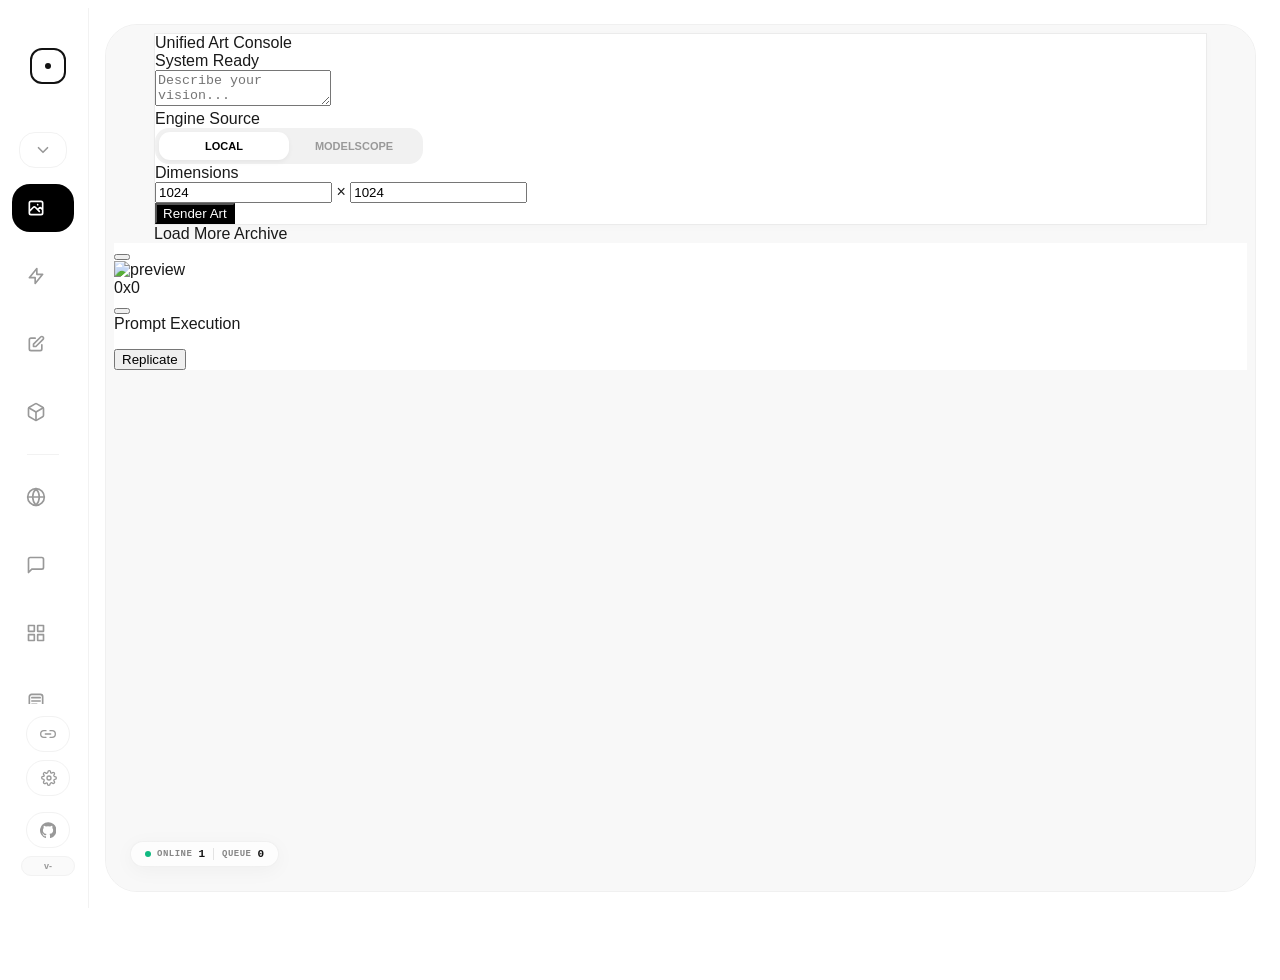
==== commit 6c3600ff: "chore: 合并上游更新 Ultraworked with [Sisyphus](https://github.com/code-yeongyu/oh-my-openagent)  Co-autho" ====
--- a/static/index.html
+++ b/static/index.html
@@ -5,7 +5,7 @@
     <meta charset="UTF-8">
     <meta name="viewport" content="width=device-width, initial-scale=1.0">
     <link rel="icon" href="/static/images/logo.png" type="image/png">
-    <title>AI Studio</title>
+    <title>镜界-无限画布</title>
     <style>
         html.studio-route-booting body {
             visibility: hidden !important;
@@ -23,11 +23,11 @@
             } catch(e) {}
         })();
     </script>
-    <script src="/static/vendor/js/tailwindcss-cdn.js?v=2026.06.06.1780414767"></script>
-    <script src="/static/js/theme.js?v=2026.06.06.1780781381"></script>
-    <script src="/static/js/i18n.js?v=2026.06.06.1780781381"></script>
+    <script src="/static/vendor/js/tailwindcss-cdn.js?v=2026.06.08.1779672342"></script>
+    <script src="/static/js/theme.js?v=2026.06.08.1780456238"></script>
+    <script src="/static/js/i18n.js?v=2026.06.08.1780902932"></script>
     <style>
-        @import url('/static/vendor/css/fonts.css?v=2026.06.06.1780414767');
+        @import url('/static/vendor/css/fonts.css?v=2026.06.08.1779672342');
 
         /* 本地 Tailwind 工具类兜底：CDN 慢/未就绪时也能立刻给图标尺寸，避免首屏左侧栏空白 */
         .w-1\.5 { width: 0.375rem; }
@@ -147,6 +147,8 @@
         .sidebar {
             width: 80px;
             min-width: 80px;
+            height: 100vh;
+            max-height: 100vh;
             background: var(--sidebar-bg);
             display: flex;
             flex-direction: column;
@@ -184,7 +186,7 @@
             align-items: center;
             justify-content: center;
             cursor: pointer;
-            flex-shrink: 0;
+            flex: 0 0 auto;
             /* 仅保留 hover 真正会用到的属性过渡，避免 transition: all 因首屏属性补齐被意外触发 */
             transition: transform 0.6s var(--fluid-ease) 0.5s, border-radius 0.6s var(--fluid-ease) 0.5s, border-color 0.3s, background-color .18s, box-shadow .2s;
         }
@@ -226,6 +228,7 @@
             position: relative;
             width: 48px;
             height: 48px;
+            flex: 0 0 48px;
             margin: 10px 0;
             display: flex;
             align-items: center;
@@ -278,6 +281,7 @@
             position: relative;
             width: 48px;
             height: 36px;
+            flex: 0 0 36px;
             margin: 0 0 6px;
             padding-left: 14px;
             border: 1px solid var(--border);
@@ -316,7 +320,8 @@
 
         .nav-fold-group {
             width: 100%;
-            max-height: 282px;
+            flex: 0 0 auto;
+            max-height: 720px;
             opacity: 1;
             overflow: hidden;
             display: flex;
@@ -341,15 +346,31 @@
             flex-direction: column;
             align-items: center;
             padding: 0 0 6px;
+            overscroll-behavior: contain;
+            scrollbar-gutter: stable;
+            -webkit-overflow-scrolling: touch;
             scrollbar-width: thin;
             scrollbar-color: rgba(148, 163, 184, .34) transparent;
         }
 
-        .sidebar nav::-webkit-scrollbar { width: 4px; }
-        .sidebar nav::-webkit-scrollbar-track { background: transparent; }
+        .sidebar::-webkit-scrollbar { width: 4px !important; }
+        .sidebar::-webkit-scrollbar-track { background: transparent !important; }
+        .sidebar::-webkit-scrollbar-thumb {
+            background: rgba(148, 163, 184, .34) !important;
+            border: 0 !important;
+            border-radius: 999px !important;
+        }
+
+        .sidebar nav::-webkit-scrollbar { width: 4px !important; }
+        .sidebar nav::-webkit-scrollbar-track { background: transparent !important; }
         .sidebar nav::-webkit-scrollbar-thumb {
-            background: rgba(148, 163, 184, .34);
-            border-radius: 999px;
+            background: rgba(148, 163, 184, .34) !important;
+            border: 0 !important;
+            border-radius: 999px !important;
+        }
+
+        .sidebar nav > * {
+            flex-shrink: 0;
         }
 
         /* 主舞台区 */
@@ -468,6 +489,7 @@
         .author-box {
             width: 100%;
             height: 60px;
+            flex: 0 0 60px;
             position: relative;
             display: flex;
             align-items: center;
@@ -624,6 +646,41 @@
         }
 
         .side-pill svg { width: 16px; height: 16px; flex:0 0 auto; }
+        .settings-fold-chevron {
+            width: 13px !important;
+            height: 13px !important;
+            margin-left: -2px;
+            opacity: 0;
+            max-width: 0;
+            overflow: hidden;
+            transition: opacity 0.3s 0.5s, max-width 0.3s var(--fluid-ease) 0.5s, transform .22s var(--fluid-ease);
+        }
+        .sidebar:hover .settings-fold-chevron,
+        .sidebar.is-pinned .settings-fold-chevron {
+            opacity: .72;
+            max-width: 16px;
+            transition-delay: .15s, .15s, 0s;
+        }
+        .settings-fold-toggle[aria-expanded="true"] .settings-fold-chevron {
+            transform: rotate(180deg);
+        }
+        .settings-fold-group {
+            width: 100%;
+            max-height: 0;
+            opacity: 0;
+            overflow: hidden;
+            display: flex;
+            flex-direction: column;
+            align-items: center;
+            gap: 8px;
+            pointer-events: none;
+            transition: max-height .28s var(--fluid-ease), opacity .18s ease;
+        }
+        .settings-fold-group:not(.is-collapsed) {
+            max-height: 132px;
+            opacity: 1;
+            pointer-events: auto;
+        }
         .side-pill-text {
             opacity:0;
             max-width:0;
@@ -698,6 +755,19 @@
         .update-now-btn[disabled] { opacity:.7; cursor:wait; }
         .update-now-btn svg { display:none; width:14px; height:14px; flex:0 0 auto; }
         .sidebar:hover .update-now-btn svg { display:block; }
+
+        #project-update-confirm-btn[disabled] {
+            background:#94a3b8;
+            border-color:#94a3b8;
+            color:#fff;
+            cursor:not-allowed;
+        }
+
+        #project-update-confirm-btn[disabled]:hover {
+            background:#94a3b8;
+            border-color:#94a3b8;
+            box-shadow:none;
+        }
         .update-now-text {
             opacity:1;
             max-width:42px;
@@ -726,19 +796,35 @@
         }
 
         @media (max-height: 760px) {
-            .sidebar { padding: 18px 0 14px; }
+            .sidebar {
+                padding: 18px 0 14px;
+                overflow-y:auto;
+                overflow-x:hidden;
+                overscroll-behavior:contain;
+                -webkit-overflow-scrolling:touch;
+                scrollbar-width:thin;
+                scrollbar-color:rgba(148,163,184,.34) transparent;
+            }
+            .sidebar nav {
+                flex:0 0 auto;
+                min-height:auto;
+                overflow:visible;
+                padding-bottom:0;
+            }
             .logo-ring { margin-bottom: 16px !important; }
             .nav-item {
                 height: 42px;
+                flex-basis: 42px;
                 margin: 5px 0;
                 border-radius: 15px;
             }
             .nav-fold-toggle {
                 height: 32px;
+                flex-basis: 32px;
                 margin-bottom: 4px;
                 border-radius: 14px;
             }
-            .nav-fold-group { max-height: 282px; }
+            .nav-fold-group { max-height: 720px; }
             .side-actions {
                 margin-top:8px;
                 margin-bottom:0;
@@ -746,8 +832,15 @@
                 padding-top:8px;
                 border-top:1px solid var(--border);
             }
+            .settings-fold-group {
+                gap: 5px;
+            }
+            .settings-fold-group:not(.is-collapsed) {
+                max-height: 105px;
+            }
             .side-pill {
                 height:30px;
+                flex-basis:30px;
                 width:40px;
             }
             .project-version-badge { width:40px; min-height:16px; font-size:8px; }
@@ -757,6 +850,12 @@
 
         @media (max-height: 660px) {
             .sidebar { padding: 12px 0; }
+            .sidebar nav {
+                flex:0 0 auto;
+                min-height:auto;
+                overflow:visible;
+                padding-bottom:0;
+            }
             .logo-ring {
                 width:32px;
                 height:32px;
@@ -765,22 +864,30 @@
             }
             .nav-item {
                 height:38px;
+                flex-basis:38px;
                 margin:3px 0;
                 border-radius:14px;
             }
-            .nav-fold-toggle { height:30px; }
-            .nav-fold-group { max-height: 252px; }
+            .nav-fold-toggle { height:30px; flex-basis:30px; }
+            .nav-fold-group { max-height: 720px; }
             .side-actions {
                 gap:4px;
                 padding-top:6px;
             }
+            .settings-fold-group {
+                gap: 4px;
+            }
+            .settings-fold-group:not(.is-collapsed) {
+                max-height: 102px;
+            }
             .side-pill {
                 height:30px;
+                flex-basis:30px;
                 width:38px;
             }
             .side-pill svg { width:15px; height:15px; }
-            .project-version-badge,
-            .update-now-btn.show { display:none; }
+            .project-version-badge { width:38px; min-height:16px; font-size:8px; }
+            .update-now-btn.show { width:46px; min-height:22px; font-size:8px; }
         }
 
         .studio-modal[hidden] {
@@ -906,6 +1013,12 @@
 
         /* 更新弹窗：双卡片需要更宽的面板，避免左右布局被裁剪 */
         #project-update-modal .studio-modal-panel { width:min(880px, 100%); max-height:min(840px, calc(100vh - 48px)); }
+        .update-notes-box { margin:2px 0 14px; padding:12px; border:1px solid #e5e7eb; border-radius:8px; background:#fbfdff; }
+        .update-notes-head { display:flex; align-items:center; justify-content:space-between; gap:12px; margin-bottom:8px; }
+        .update-notes-head strong { font-size:12px; color:#111827; font-weight:950; }
+        .update-notes-version { color:#64748b; font-size:11px; font-weight:800; white-space:nowrap; }
+        .update-notes-list { margin:0; padding:0 0 0 16px; display:grid; gap:6px; color:#334155; font-size:12px; line-height:1.55; }
+        .update-notes-empty { margin:0; color:#94a3b8; font-size:12px; line-height:1.55; }
         .update-source-list { display:grid; grid-template-columns:1fr 1fr; gap:12px; margin-top:14px; align-items:stretch; }
         @media (max-width: 720px) { .update-source-list { grid-template-columns:1fr; } }
         .update-source-card { width:100%; min-width:0; border:1px solid #e5e7eb; border-radius:10px; background:#fff; color:#111827; text-align:left; padding:12px; display:flex; flex-direction:column; gap:10px; cursor:pointer; transition:border-color .16s ease, box-shadow .16s ease, transform .16s ease, background .16s ease; }
@@ -1122,8 +1235,16 @@
             color:#9aa6b8;
         }
 
+        html.theme-dark .update-notes-box,
+        body.theme-dark .update-notes-box {
+            background:#0c0d10;
+            border-color:#25262b;
+        }
+
         html.theme-dark .update-modal-summary strong,
         body.theme-dark .update-modal-summary strong,
+        html.theme-dark .update-notes-head strong,
+        body.theme-dark .update-notes-head strong,
         html.theme-dark .update-source-title strong,
         body.theme-dark .update-source-title strong,
         html.theme-dark .connectivity-name,
@@ -1131,6 +1252,15 @@
             color:#e8e8ea;
         }
 
+        html.theme-dark .update-notes-list,
+        body.theme-dark .update-notes-list {
+            color:#cbd5e1;
+        }
+
+        html.theme-dark .update-notes-version,
+        body.theme-dark .update-notes-version,
+        html.theme-dark .update-notes-empty,
+        body.theme-dark .update-notes-empty,
         html.theme-dark .update-source-title span,
         body.theme-dark .update-source-title span {
             color:#8f9aab;
@@ -1401,31 +1531,6 @@
             </nav>
 
             <div class="side-actions">
-                <button class="side-pill" onclick="toggleTheme()" id="theme-toggle-btn" type="button" title="切换夜间模式">
-                    <svg id="icon-moon" fill="none" stroke="currentColor" viewBox="0 0 24 24" stroke-width="2" stroke-linecap="round" stroke-linejoin="round">
-                        <path d="M21 12.79A9 9 0 1 1 11.21 3 7 7 0 0 0 21 12.79z"></path>
-                    </svg>
-                    <svg id="icon-sun" style="display:none" fill="none" stroke="currentColor" viewBox="0 0 24 24" stroke-width="2" stroke-linecap="round" stroke-linejoin="round">
-                        <circle cx="12" cy="12" r="5"></circle>
-                        <line x1="12" y1="1" x2="12" y2="3"></line>
-                        <line x1="12" y1="21" x2="12" y2="23"></line>
-                        <line x1="4.22" y1="4.22" x2="5.64" y2="5.64"></line>
-                        <line x1="18.36" y1="18.36" x2="19.78" y2="19.78"></line>
-                        <line x1="1" y1="12" x2="3" y2="12"></line>
-                        <line x1="21" y1="12" x2="23" y2="12"></line>
-                        <line x1="4.22" y1="19.78" x2="5.64" y2="18.36"></line>
-                        <line x1="18.36" y1="5.64" x2="19.78" y2="4.22"></line>
-                    </svg>
-                    <span class="side-pill-text" data-i18n="common.darkMode">黑夜模式</span>
-                </button>
-                <button class="side-pill" onclick="toggleLanguage()" id="lang-toggle-btn" type="button" title="Language">
-                    <svg fill="none" stroke="currentColor" viewBox="0 0 24 24" stroke-width="2" stroke-linecap="round" stroke-linejoin="round">
-                        <circle cx="12" cy="12" r="10"></circle>
-                        <path d="M2 12h20"></path>
-                        <path d="M12 2a15.3 15.3 0 0 1 4 10 15.3 15.3 0 0 1-4 10 15.3 15.3 0 0 1-4-10 15.3 15.3 0 0 1 4-10z"></path>
-                    </svg>
-                    <span class="side-pill-text" data-i18n="common.language">中文</span>
-                </button>
                 <button class="side-pill" onclick="switchUI(this, 'api-settings')" type="button" title="API 设置">
                     <svg fill="none" stroke="currentColor" viewBox="0 0 24 24" stroke-width="2" stroke-linecap="round" stroke-linejoin="round">
                         <path d="M15 7h3a5 5 0 0 1 0 10h-3"></path>
@@ -1434,17 +1539,54 @@
                     </svg>
                     <span class="side-pill-text" data-i18n="common.apiSettings">API 设置</span>
                 </button>
-                <button class="side-pill" onclick="switchUI(this, 'comfyui-settings')" type="button" title="工作流设置">
+                <button class="side-pill settings-fold-toggle" id="settings-fold-toggle" onclick="toggleSidebarSettings()" type="button" title="更多设置" aria-expanded="false">
                     <svg fill="none" stroke="currentColor" viewBox="0 0 24 24" stroke-width="2" stroke-linecap="round" stroke-linejoin="round">
-                        <rect x="3" y="3" width="7" height="7" rx="1"></rect>
-                        <rect x="14" y="3" width="7" height="7" rx="1"></rect>
-                        <rect x="3" y="14" width="7" height="7" rx="1"></rect>
-                        <path d="M14 14h7v7h-7z"></path>
-                        <line x1="10" y1="6.5" x2="14" y2="6.5"></line>
-                        <line x1="6.5" y1="10" x2="6.5" y2="14"></line>
+                        <circle cx="12" cy="12" r="3"></circle>
+                        <path d="M19.4 15a1.65 1.65 0 0 0 .33 1.82l.06.06a2 2 0 1 1-2.83 2.83l-.06-.06A1.65 1.65 0 0 0 15 19.4a1.65 1.65 0 0 0-1 .6 1.65 1.65 0 0 0-.36 1.08V21a2 2 0 1 1-4 0v-.09A1.65 1.65 0 0 0 9 19.4a1.65 1.65 0 0 0-1.82.33l-.06.06a2 2 0 1 1-2.83-2.83l.06-.06A1.65 1.65 0 0 0 4.6 15a1.65 1.65 0 0 0-.6-1 1.65 1.65 0 0 0-1.08-.36H3a2 2 0 1 1 0-4h.09A1.65 1.65 0 0 0 4.6 9a1.65 1.65 0 0 0-.33-1.82l-.06-.06a2 2 0 1 1 2.83-2.83l.06.06A1.65 1.65 0 0 0 9 4.6a1.65 1.65 0 0 0 1-.6 1.65 1.65 0 0 0 .36-1.08V3a2 2 0 1 1 4 0v.09A1.65 1.65 0 0 0 15 4.6a1.65 1.65 0 0 0 1.82-.33l.06-.06a2 2 0 1 1 2.83 2.83l-.06.06A1.65 1.65 0 0 0 19.4 9c.22.38.58.69 1 .86.2.08.42.13.65.14H21a2 2 0 1 1 0 4h-.09A1.65 1.65 0 0 0 19.4 15z"></path>
                     </svg>
-                    <span class="side-pill-text" data-i18n="common.comfyuiSettings">工作流设置</span>
+                    <span class="side-pill-text" data-i18n="common.moreSettings">更多设置</span>
+                    <svg class="settings-fold-chevron" fill="none" stroke="currentColor" viewBox="0 0 24 24" stroke-width="2.2" stroke-linecap="round" stroke-linejoin="round" aria-hidden="true">
+                        <polyline points="6 9 12 15 18 9"></polyline>
+                    </svg>
                 </button>
+                <div class="settings-fold-group is-collapsed" id="settings-fold-group">
+                    <button class="side-pill" onclick="toggleTheme()" id="theme-toggle-btn" type="button" title="切换夜间模式">
+                        <svg id="icon-moon" fill="none" stroke="currentColor" viewBox="0 0 24 24" stroke-width="2" stroke-linecap="round" stroke-linejoin="round">
+                            <path d="M21 12.79A9 9 0 1 1 11.21 3 7 7 0 0 0 21 12.79z"></path>
+                        </svg>
+                        <svg id="icon-sun" style="display:none" fill="none" stroke="currentColor" viewBox="0 0 24 24" stroke-width="2" stroke-linecap="round" stroke-linejoin="round">
+                            <circle cx="12" cy="12" r="5"></circle>
+                            <line x1="12" y1="1" x2="12" y2="3"></line>
+                            <line x1="12" y1="21" x2="12" y2="23"></line>
+                            <line x1="4.22" y1="4.22" x2="5.64" y2="5.64"></line>
+                            <line x1="18.36" y1="18.36" x2="19.78" y2="19.78"></line>
+                            <line x1="1" y1="12" x2="3" y2="12"></line>
+                            <line x1="21" y1="12" x2="23" y2="12"></line>
+                            <line x1="4.22" y1="19.78" x2="5.64" y2="18.36"></line>
+                            <line x1="18.36" y1="5.64" x2="19.78" y2="4.22"></line>
+                        </svg>
+                        <span class="side-pill-text" data-i18n="common.darkMode">黑夜模式</span>
+                    </button>
+                    <button class="side-pill" onclick="toggleLanguage()" id="lang-toggle-btn" type="button" title="Language">
+                        <svg fill="none" stroke="currentColor" viewBox="0 0 24 24" stroke-width="2" stroke-linecap="round" stroke-linejoin="round">
+                            <circle cx="12" cy="12" r="10"></circle>
+                            <path d="M2 12h20"></path>
+                            <path d="M12 2a15.3 15.3 0 0 1 4 10 15.3 15.3 0 0 1-4 10 15.3 15.3 0 0 1-4-10 15.3 15.3 0 0 1 4-10z"></path>
+                        </svg>
+                        <span class="side-pill-text" data-i18n="common.language">中文</span>
+                    </button>
+                    <button class="side-pill" onclick="switchUI(this, 'comfyui-settings')" type="button" title="工作流设置">
+                        <svg fill="none" stroke="currentColor" viewBox="0 0 24 24" stroke-width="2" stroke-linecap="round" stroke-linejoin="round">
+                            <rect x="3" y="3" width="7" height="7" rx="1"></rect>
+                            <rect x="14" y="3" width="7" height="7" rx="1"></rect>
+                            <rect x="3" y="14" width="7" height="7" rx="1"></rect>
+                            <path d="M14 14h7v7h-7z"></path>
+                            <line x1="10" y1="6.5" x2="14" y2="6.5"></line>
+                            <line x1="6.5" y1="10" x2="6.5" y2="14"></line>
+                        </svg>
+                        <span class="side-pill-text" data-i18n="common.comfyuiSettings">工作流设置</span>
+                    </button>
+                </div>
                 <button id="github-entry-btn" class="side-pill" onclick="openProjectPage()" type="button" title="GitHub">
                     <svg fill="currentColor" stroke="none" viewBox="0 0 24 24" aria-hidden="true">
                         <path d="M12 .5a12 12 0 0 0-3.79 23.39c.6.11.82-.26.82-.58v-2.05c-3.34.73-4.04-1.42-4.04-1.42-.55-1.39-1.34-1.76-1.34-1.76-1.09-.75.08-.74.08-.74 1.21.09 1.85 1.25 1.85 1.25 1.07 1.83 2.81 1.3 3.5.99.11-.78.42-1.3.76-1.6-2.67-.3-5.47-1.33-5.47-5.93 0-1.31.47-2.38 1.24-3.22-.12-.3-.54-1.53.12-3.18 0 0 1.01-.32 3.3 1.23a11.45 11.45 0 0 1 6.01 0c2.29-1.55 3.3-1.23 3.3-1.23.66 1.65.24 2.88.12 3.18.77.84 1.24 1.91 1.24 3.22 0 4.61-2.81 5.63-5.49 5.93.43.37.81 1.1.81 2.22v3.29c0 .32.22.69.83.57A12 12 0 0 0 12 .5Z"></path>
@@ -1466,26 +1608,31 @@
                 <span class="dx-letter letter-x">X</span>
 
                 <div class="author-content-wrap">
-                    <div class="author-name-lite">wuli大雄</div>
+                    <div class="author-name-lite">小雨小面@wuli大雄</div>
                     <div class="social-row-lite">
-                        <a href="https://space.bilibili.com/78652351" target="_blank" class="social-icon-lite">
+                        <a href="https://space.bilibili.com/1499434734" target="_blank" class="social-icon-lite">
                             <svg class="w-4 h-4" fill="currentColor" viewBox="0 0 24 24">
                                 <path d="M17.813 4.653h-.854L15.66 3.053a1.147 1.147 0 00-1.63 0l-1.3 1.6h-1.46L9.97 3.053a1.147 1.147 0 00-1.63 0L7.043 4.653h-.854a3.946 3.946 0 00-3.93 3.934v8.117a3.946 3.946 0 003.93 3.934h11.624a3.946 3.946 0 003.93-3.934V8.587a3.946 3.946 0 00-3.93-3.934zM7.152 13.9a1.465 1.465 0 111.47-1.462 1.465 1.465 0 01-1.47 1.462zm7.696 0a1.465 1.465 0 111.47-1.462 1.465 1.465 0 01-1.47 1.462z" />
                             </svg>
                         </a>
-                        <a href="https://www.xiaohongshu.com/user/profile/6433c34c000000001a023538" target="_blank" class="social-icon-lite">
+                        <a href="占位" target="_blank" class="social-icon-lite">
                             <svg class="w-4 h-4" fill="currentColor" viewBox="0 0 24 24">
                                 <path d="M12 2C6.48 2 2 6.48 2 12s4.48 10 10 10 10-4.48 10-10S17.52 2 12 2zm-1 14.5v-9l6 4.5-6 4.5z" />
                             </svg>
                         </a>
-                        <a href="https://www.youtube.com/@%E5%A4%A7%E9%9B%84dx" target="_blank" class="social-icon-lite">
+                        <a href="占位" target="_blank" class="social-icon-lite">
                             <svg class="w-4 h-4" fill="currentColor" viewBox="0 0 24 24">
                                 <path d="M23.498 6.186a3.016 3.016 0 00-2.122-2.136C19.505 3.545 12 3.545 12 3.545s-7.505 0-9.377.505A3.017 3.017 0 00.502 6.186C0 8.07 0 12 0 12s0 3.93.502 5.814a3.016 3.016 0 002.122 2.136c1.871.505 9.376.505 9.376.505s7.505 0 9.377-.505a3.015 3.015 0 002.122-2.136C24 15.93 24 12 24 12s0-3.93-.502-5.814zM9.545 15.568V8.432L15.818 12l-6.273 3.568z" />
                             </svg>
                         </a>
-                        <a href="https://x.com/dx8152?s=21" target="_blank" class="social-icon-lite">
+                        <a href="占位" target="_blank" class="social-icon-lite">
                             <svg class="w-4 h-4" fill="currentColor" viewBox="0 0 24 24">
                                 <path d="M18.244 2.25h3.308l-7.227 8.26 8.502 11.24H16.17l-5.214-6.817L4.99 21.75H1.68l7.73-8.835L1.254 2.25H8.08l4.713 6.231zm-1.161 17.52h1.833L7.084 4.126H5.117z" />
+                            </svg>
+                        </a>
+                        <a href="https://v.douyin.com/p4UBiAsIVdI" target="_blank" class="social-icon-lite" aria-label="抖音">
+                            <svg class="w-4 h-4" fill="currentColor" viewBox="0 0 24 24" aria-hidden="true">
+                                <path d="M16.5 2c.35 2.1 1.64 3.9 3.5 4.83V10c-1.24-.04-2.45-.38-3.5-.98v5.56A5.42 5.42 0 1 1 11.08 9.17c.33 0 .66.03.97.09v3.26a2.18 2.18 0 1 0 1.2 1.95V2h3.25Z" />
                             </svg>
                         </a>
                     </div>
@@ -1509,16 +1656,16 @@
         </script>
 
         <main class="stage">
-            <iframe id="frame-zimage" data-src="/static/zimage.html?v=2026.06.06.1780781734" class="active" scrolling="yes"></iframe>
-            <iframe id="frame-enhance" data-src="/static/enhance.html?v=2026.06.06.1780782699" scrolling="yes"></iframe>
-            <iframe id="frame-klein" data-src="/static/klein.html?v=2026.06.06.1780781734" scrolling="yes"></iframe>
-            <iframe id="frame-angle" data-src="/static/angle.html?v=2026.06.06.1780782699" scrolling="yes"></iframe>
-            <iframe id="frame-online" data-src="/static/online.html?v=2026.06.06.1780781734" scrolling="yes"></iframe>
-            <iframe id="frame-gpt-chat" data-src="/static/gpt-chat.html?v=2026.06.06.1780782699" scrolling="yes"></iframe>
-            <iframe id="frame-canvas" data-src="/static/canvas.html?v=2026.06.06.1780782699" scrolling="yes"></iframe>
-            <iframe id="frame-asset-manager" data-src="/static/asset-manager.html?v=2026.06.06.1780782699" scrolling="yes"></iframe>
-            <iframe id="frame-api-settings" data-src="/static/api-settings.html?v=2026.06.06.1780782699" scrolling="yes"></iframe>
-            <iframe id="frame-comfyui-settings" data-src="/static/comfyui-settings.html?v=2026.06.06.1780782699" scrolling="yes"></iframe>
+            <iframe id="frame-zimage" data-src="/static/zimage.html?v=2026.06.08.1780976619" class="active" scrolling="yes"></iframe>
+            <iframe id="frame-enhance" data-src="/static/enhance.html?v=2026.06.08.1780976619" scrolling="yes"></iframe>
+            <iframe id="frame-klein" data-src="/static/klein.html?v=2026.06.08.1780976619" scrolling="yes"></iframe>
+            <iframe id="frame-angle" data-src="/static/angle.html?v=2026.06.08.1780976619" scrolling="yes"></iframe>
+            <iframe id="frame-online" data-src="/static/online.html?v=2026.06.08.1780976619" scrolling="yes"></iframe>
+            <iframe id="frame-gpt-chat" data-src="/static/gpt-chat.html?v=2026.06.08.1780977621" scrolling="yes"></iframe>
+            <iframe id="frame-canvas" data-src="/static/canvas.html?v=2026.06.08.1781071482" scrolling="yes"></iframe>
+            <iframe id="frame-asset-manager" data-src="/static/asset-manager.html?v=2026.06.08.1780976619" scrolling="yes"></iframe>
+            <iframe id="frame-api-settings" data-src="/static/api-settings.html?v=2026.06.08.1781069974" scrolling="yes"></iframe>
+            <iframe id="frame-comfyui-settings" data-src="/static/comfyui-settings.html?v=2026.06.08.1780976619" scrolling="yes"></iframe>
 
             <div class="nano-monitor" id="nano-monitor">
                 <div class="stat-group">
@@ -1552,6 +1699,14 @@
             </div>
             <div class="studio-modal-body">
                 <p id="project-update-copy" class="studio-modal-copy"></p>
+                <div id="project-update-notes" class="update-notes-box" hidden>
+                    <div class="update-notes-head">
+                        <strong id="project-update-notes-title">本次更新内容</strong>
+                        <span id="project-update-notes-version" class="update-notes-version"></span>
+                    </div>
+                    <ol id="project-update-notes-list" class="update-notes-list"></ol>
+                    <p id="project-update-notes-empty" class="update-notes-empty" hidden>暂未获取到更新说明。</p>
+                </div>
                 <div id="update-source-list" class="update-source-list">
                     <button id="update-source-github" class="update-source-card" type="button" data-update-source="github" onclick="setUpdateSource('github')">
                         <div class="update-source-head">
@@ -1603,12 +1758,12 @@
                 <button class="studio-modal-btn" type="button" onclick="closeProjectUpdateModal()">
                     <span id="project-update-cancel-text">取消</span>
                 </button>
-                <button id="project-update-confirm-btn" class="studio-modal-btn primary" type="button" onclick="confirmProjectUpdate()">
+                <button id="project-update-confirm-btn" class="studio-modal-btn primary" type="button" disabled aria-disabled="true" onclick="confirmProjectUpdate()">
                     <svg fill="none" stroke="currentColor" viewBox="0 0 24 24" stroke-width="2.2" stroke-linecap="round" stroke-linejoin="round" aria-hidden="true">
                         <path d="M21 12a9 9 0 1 1-2.64-6.36"></path>
                         <path d="M21 3v6h-6"></path>
                     </svg>
-                    <span id="project-update-confirm-text">开始更新</span>
+                    <span id="project-update-confirm-text">已禁用</span>
                 </button>
             </div>
         </div>
@@ -1628,16 +1783,21 @@
         localStorage.setItem("client_id", CID);
         const ACTIVE_PAGE_KEY = 'studio_active_page';
         const LOCAL_NAV_COLLAPSED_KEY = 'studio_local_nav_collapsed';
+        const SIDEBAR_SETTINGS_COLLAPSED_KEY = 'studio_sidebar_settings_collapsed';
         const SIDEBAR_PINNED_KEY = 'studio_sidebar_pinned';
         const DEFAULT_PAGE_ID = 'zimage';
         const PAGE_IDS = ['zimage','enhance','klein','angle','online','gpt-chat','canvas','asset-manager','api-settings','comfyui-settings'];
         const LOCAL_PAGE_IDS = ['zimage','enhance','klein','angle'];
-        const PROJECT_URL = 'https://github.com/hero8152/Infinite-Canvas';
-        let appInfo = { version:'', repo_url:PROJECT_URL, version_url:'https://raw.githubusercontent.com/hero8152/Infinite-Canvas/main/VERSION' };
+        const PROJECT_URL = 'https://github.com/jingjie1135/OhMyCanvas';
+        let appInfo = { version:'', repo_url:PROJECT_URL, version_url:'https://raw.githubusercontent.com/jingjie1135/OhMyCanvas/main/VERSION' };
         let updateConnectivityResult = null;
         let projectUpdateRunning = false;
         let projectUpdateAbort = null;  // 当前更新请求的 AbortController，便于用户中途取消
         let updateSource = localStorage.getItem('studio_update_source') || 'github';
+        let projectUpdateNotes = null;
+        const PROJECT_UPDATE_DISABLED = true;
+        const PROJECT_UPDATE_DISABLED_ZH = 'OhMyCanvas 已禁用内置一键更新，请通过 Git 手动同步更新，避免覆盖本地二开改动。';
+        const PROJECT_UPDATE_DISABLED_EN = 'Built-in one-click update is disabled for OhMyCanvas. Sync updates manually with Git to avoid overwriting local fork customizations.';
 
         function setSidebarPinned(pinned, options = {}) {
             const sidebar = document.getElementById('studioSidebar');
@@ -1687,6 +1847,27 @@
         function restoreLocalNav(id) {
             const savedCollapsed = localStorage.getItem(LOCAL_NAV_COLLAPSED_KEY) === '1';
             setLocalNavCollapsed(savedCollapsed && !LOCAL_PAGE_IDS.includes(id), { skipRemember:true });
+        }
+
+        function setSidebarSettingsCollapsed(collapsed, options = {}) {
+            const group = document.getElementById('settings-fold-group');
+            const toggle = document.getElementById('settings-fold-toggle');
+            if(group) group.classList.toggle('is-collapsed', collapsed);
+            if(toggle) {
+                toggle.setAttribute('aria-expanded', collapsed ? 'false' : 'true');
+                toggle.title = collapsed ? '展开更多设置' : '收起更多设置';
+            }
+            if(!options.skipRemember) localStorage.setItem(SIDEBAR_SETTINGS_COLLAPSED_KEY, collapsed ? '1' : '0');
+        }
+
+        function toggleSidebarSettings() {
+            const group = document.getElementById('settings-fold-group');
+            setSidebarSettingsCollapsed(!group?.classList.contains('is-collapsed'));
+        }
+
+        function restoreSidebarSettings(id) {
+            const savedCollapsed = localStorage.getItem(SIDEBAR_SETTINGS_COLLAPSED_KEY) !== '0';
+            setSidebarSettingsCollapsed(savedCollapsed && id !== 'comfyui-settings', { skipRemember:true });
         }
 
         function resetStudioRootScroll() {
@@ -1715,6 +1896,9 @@
             } else {
                 setLocalNavCollapsed(localStorage.getItem(LOCAL_NAV_COLLAPSED_KEY) === '1', { skipRemember:true });
             }
+            if(id === 'comfyui-settings') {
+                setSidebarSettingsCollapsed(false, { skipRemember:true });
+            }
             // 切换到画布时通知刷新工作流列表（防止在 comfyui-settings 修改后画布未及时更新）
             if (id === 'canvas' && target.src) {
                 try { target.contentWindow?.postMessage({ type: 'canvas-focus' }, '*'); } catch(e) {}
@@ -1745,6 +1929,7 @@
             restoreSidebarPinned();
             const id = PAGE_IDS.includes(localStorage.getItem(ACTIVE_PAGE_KEY)) ? localStorage.getItem(ACTIVE_PAGE_KEY) : DEFAULT_PAGE_ID;
             restoreLocalNav(id);
+            restoreSidebarSettings(id);
             const trigger = document.querySelector(`[onclick*="'${id}'"],[onclick*='"${id}"']`);
             switchUI(trigger, id, { skipRemember:true });
             document.documentElement.classList.remove('studio-route-booting');
@@ -1941,6 +2126,13 @@
             const remoteVersion = document.getElementById('github-entry-btn')?.dataset.remoteVersion || '';
             const isEn = window.StudioI18n?.lang?.() === 'en';
             text.removeAttribute('data-i18n');
+            if(PROJECT_UPDATE_DISABLED) {
+                text.textContent = isEn ? 'View update' : '查看更新';
+                btn.setAttribute('aria-label', remoteVersion
+                    ? (isEn ? `View update ${versionLabel(remoteVersion)}` : `查看更新 ${versionLabel(remoteVersion)}`)
+                    : text.textContent);
+                return;
+            }
             if(remoteVersion) {
                 const prefix = isEn ? 'Update to' : '更新到';
                 text.replaceChildren();
@@ -1971,9 +2163,11 @@
                 ? `Current ${versionLabel(gitBtn.dataset.localVersion || appInfo.version)} · latest ${versionLabel(remoteVersion)}`
                 : `当前 ${versionLabel(gitBtn.dataset.localVersion || appInfo.version)} · 最新 ${versionLabel(remoteVersion)}`;
             const updateBtn = document.getElementById('update-now-btn');
-            if(updateBtn) updateBtn.title = remoteVersion
-                ? (isEn ? `Update to ${versionLabel(remoteVersion)}` : `更新到 ${versionLabel(remoteVersion)}`)
-                : (isEn ? 'Update main.py and static files from GitHub' : '从 GitHub 更新 main.py 和 static 文件');
+            if(updateBtn) updateBtn.title = PROJECT_UPDATE_DISABLED
+                ? (isEn ? 'View upstream update; one-click update is disabled for this fork' : '查看上游更新；二开版本已禁用一键更新')
+                : (remoteVersion
+                    ? (isEn ? `Update to ${versionLabel(remoteVersion)}` : `更新到 ${versionLabel(remoteVersion)}`)
+                    : (isEn ? 'Update main.py and static files from GitHub' : '从 GitHub 更新 main.py 和 static 文件'));
             refreshUpdateButtonText();
         }
 
@@ -1987,6 +2181,41 @@
             updateProjectUpdateTitle();
         }
 
+        function setProjectUpdateNotes(notes) {
+            projectUpdateNotes = notes && typeof notes === 'object' ? notes : null;
+            renderProjectUpdateNotes();
+        }
+
+        function renderProjectUpdateNotes() {
+            const box = document.getElementById('project-update-notes');
+            if(!box) return;
+            const titleEl = document.getElementById('project-update-notes-title');
+            const versionEl = document.getElementById('project-update-notes-version');
+            const list = document.getElementById('project-update-notes-list');
+            const empty = document.getElementById('project-update-notes-empty');
+            const isEn = window.StudioI18n?.lang?.() === 'en';
+            const notes = projectUpdateNotes || {};
+            const items = Array.isArray(notes.items) ? notes.items.filter(Boolean) : [];
+            if(titleEl) titleEl.textContent = isEn ? 'What changed' : '本次更新内容';
+            if(versionEl) versionEl.textContent = notes.version ? versionLabel(notes.version) : '';
+            if(list) {
+                list.replaceChildren();
+                items.slice(0, 8).forEach(item => {
+                    const text = typeof item === 'string' ? item : item.text;
+                    if(!text) return;
+                    const li = document.createElement('li');
+                    li.textContent = String(text);
+                    list.append(li);
+                });
+            }
+            const hasItems = !!(list && list.children.length);
+            if(empty) {
+                empty.hidden = hasItems;
+                empty.textContent = isEn ? 'No update notes were found for this version.' : '暂未获取到这个版本的更新说明。';
+            }
+            box.hidden = !(notes.version || hasItems);
+        }
+
         function describeNetworkError(err, isEn){
             const msg = String(err?.message || err || '');
             const isNetwork = (err instanceof TypeError) || /Failed to fetch|NetworkError|ERR_|timed? ?out|超时|无法连接|GitHub|HTTP 4|HTTP 5/i.test(msg);
@@ -2000,6 +2229,10 @@
 
         function updateUiText(zh, en) {
             return window.StudioI18n?.lang?.() === 'en' ? en : zh;
+        }
+
+        function projectUpdateDisabledMessage() {
+            return updateUiText(PROJECT_UPDATE_DISABLED_ZH, PROJECT_UPDATE_DISABLED_EN);
         }
 
         function updateSourceLabel(source = updateSource) {
@@ -2073,11 +2306,11 @@
             const github = sources.github || {};
             const ms = sources.modelscope || {};
             return [
-                { name:'GitHub 更新列表', url:github.tree_url || appInfo.tree_url || 'https://api.github.com/repos/hero8152/Infinite-Canvas/git/trees/main?recursive=1', source:'github', required:true },
-                { name:'GitHub 版本文件', url:github.version_url || appInfo.version_url || 'https://raw.githubusercontent.com/hero8152/Infinite-Canvas/main/VERSION', source:'github', required:true },
+                { name:'GitHub 更新列表', url:github.tree_url || appInfo.tree_url || 'https://api.github.com/repos/jingjie1135/OhMyCanvas/git/trees/main?recursive=1', source:'github', required:true },
+                { name:'GitHub 版本文件', url:github.version_url || appInfo.version_url || 'https://raw.githubusercontent.com/jingjie1135/OhMyCanvas/main/VERSION', source:'github', required:true },
                 { name:'GitHub 主页', url:'https://github.com/', source:'github' },
-                { name:'ModelScope 版本文件', url:ms.version_url || 'https://www.modelscope.cn/api/v1/studio/Daniel8152/Infinite-Canvas/repo?Revision=master&FilePath=VERSION', source:'modelscope', required:true },
-                { name:'ModelScope 空间页面', url:ms.repo_url || 'https://modelscope.cn/studios/Daniel8152/Infinite-Canvas', source:'modelscope' },
+                { name:'ModelScope 版本文件', url:ms.version_url || '占位', source:'modelscope', required:true },
+                { name:'ModelScope 空间页面', url:ms.repo_url || '占位', source:'modelscope' },
                 { name:'ModelScope 主页', url:'https://modelscope.cn/', source:'modelscope' },
                 { name:'Google 连通性', url:'https://www.google.com/generate_204', source:'reference' },
             ];
@@ -2131,9 +2364,11 @@
             const copyEl = document.getElementById('project-update-copy');
             const testText = document.getElementById('connectivity-test-text');
             const cancelText = document.getElementById('project-update-cancel-text');
+            const confirmBtn = document.getElementById('project-update-confirm-btn');
             const confirmText = document.getElementById('project-update-confirm-text');
             const closeBtn = document.querySelector('#project-update-modal .studio-modal-close');
             if(titleEl) titleEl.textContent = title;
+            renderProjectUpdateNotes();
             document.querySelectorAll('[data-update-source]').forEach(card => {
                 const source = card.dataset.updateSource || 'github';
                 const active = source === updateSource;
@@ -2150,18 +2385,34 @@
                     }
                 }
             });
-            if(copyEl) copyEl.textContent = updateUiText(
-                `将从 ${sourceName} 更新 main.py、VERSION 和 static 文件。更新前会自动备份，更新完成后后端会自动重启。当前 ${versionLabel(localVersion)}，最新 ${versionLabel(remoteVersion || localVersion)}。`,
-                `This updates main.py, VERSION, and static files from ${sourceName}. A backup is created first, then the backend restarts automatically. Current ${versionLabel(localVersion)}, latest ${versionLabel(remoteVersion || localVersion)}.`
-            );
+            if(copyEl) copyEl.textContent = PROJECT_UPDATE_DISABLED
+                ? updateUiText(
+                    `已检测到远程版本信息，但内置一键更新已禁用，以免覆盖 OhMyCanvas 二开改动。当前 ${versionLabel(localVersion)}，远程 ${versionLabel(remoteVersion || localVersion)}。如需同步，请使用 Git 手动合并。`,
+                    `A remote version is available, but built-in one-click update is disabled to avoid overwriting OhMyCanvas fork customizations. Current ${versionLabel(localVersion)}, remote ${versionLabel(remoteVersion || localVersion)}. Sync manually with Git.`
+                )
+                : updateUiText(
+                    `将从 ${sourceName} 更新 main.py、VERSION 和 static 文件。更新前会自动备份，更新完成后后端会自动重启。当前 ${versionLabel(localVersion)}，最新 ${versionLabel(remoteVersion || localVersion)}。`,
+                    `This updates main.py, VERSION, and static files from ${sourceName}. A backup is created first, then the backend restarts automatically. Current ${versionLabel(localVersion)}, latest ${versionLabel(remoteVersion || localVersion)}.`
+                );
             if(testText) testText.textContent = updateConnectivityResult ? updateUiText('重新测试', 'Retest') : updateUiText('测试连通性', 'Test connectivity');
             if(cancelText) cancelText.textContent = updateUiText('取消', 'Cancel');
-            if(confirmText && !projectUpdateRunning) confirmText.textContent = updateUiText('开始更新', 'Start update');
+            if(confirmBtn) {
+                confirmBtn.disabled = PROJECT_UPDATE_DISABLED || projectUpdateRunning;
+                confirmBtn.setAttribute('aria-disabled', confirmBtn.disabled ? 'true' : 'false');
+                confirmBtn.title = PROJECT_UPDATE_DISABLED ? projectUpdateDisabledMessage() : updateUiText('开始更新', 'Start update');
+            }
+            if(confirmText && !projectUpdateRunning) confirmText.textContent = PROJECT_UPDATE_DISABLED ? updateUiText('已禁用', 'Disabled') : updateUiText('开始更新', 'Start update');
             if(closeBtn) {
                 closeBtn.title = updateUiText('关闭', 'Close');
                 closeBtn.setAttribute('aria-label', closeBtn.title);
             }
-            if(!updateConnectivityResult) {
+            if(PROJECT_UPDATE_DISABLED) {
+                setUpdateSummary(
+                    'warn',
+                    updateUiText('一键更新已禁用', 'One-click update disabled'),
+                    projectUpdateDisabledMessage()
+                );
+            } else if(!updateConnectivityResult) {
                 setUpdateSummary(
                     'warn',
                     updateUiText('建议先测试连通性', 'Connectivity test recommended'),
@@ -2367,6 +2618,12 @@
             const confirmBtn = document.getElementById('project-update-confirm-btn');
             const confirmText = document.getElementById('project-update-confirm-text');
             const testBtn = document.getElementById('connectivity-test-btn');
+            if(PROJECT_UPDATE_DISABLED) {
+                if(confirmBtn) confirmBtn.disabled = true;
+                if(confirmText) confirmText.textContent = isEn ? 'Disabled' : '已禁用';
+                setUpdateSummary('warn', isEn ? 'One-click update disabled' : '一键更新已禁用', projectUpdateDisabledMessage());
+                return;
+            }
             const oldText = text?.textContent || '';
             projectUpdateRunning = true;
             if(btn) btn.disabled = true;
@@ -2388,6 +2645,7 @@
                 });
                 const data = await res.json().catch(() => ({}));
                 if(!res.ok) throw new Error(data.detail || (isEn ? 'Update failed' : '更新失败'));
+                if(data.update_notes) setProjectUpdateNotes(data.update_notes);
                 const restarting = data.restart_scheduled;
                 const usedLabel = data.source_label || (data.source === 'modelscope' ? 'ModelScope' : 'GitHub');
                 const fallbackNote = data.fallback_used
@@ -2419,10 +2677,10 @@
                 clearTimeout(killer);
                 projectUpdateRunning = false;
                 if(btn) btn.disabled = false;
-                if(confirmBtn) confirmBtn.disabled = false;
+                if(confirmBtn) confirmBtn.disabled = PROJECT_UPDATE_DISABLED;
                 if(testBtn) testBtn.disabled = false;
                 if(text) text.textContent = oldText || (isEn ? 'Update' : '一键更新');
-                if(confirmText) confirmText.textContent = isEn ? 'Start update' : '开始更新';
+                if(confirmText) confirmText.textContent = PROJECT_UPDATE_DISABLED ? (isEn ? 'Disabled' : '已禁用') : (isEn ? 'Start update' : '开始更新');
                 refreshUpdateButtonText();
             }
         }
@@ -2493,7 +2751,7 @@
                         serverChecked = true;
                         reachable = !!d.reachable;
                         if(d.current) { current = String(d.current).trim(); setProjectVersionBadge(current); }
-                        if(d.latest?.version) best = {source:d.latest.source, version:d.latest.version};
+                        if(d.latest?.version) best = {source:d.latest.source, version:d.latest.version, update_notes:d.latest.update_notes || d.update_notes || null};
                     }
                 } catch(e) {}
                 // 兜底：旧后端无 /api/check-update 时，浏览器直接拉取双源 VERSION
@@ -2514,6 +2772,7 @@
                 const hasUpdate = !!(current && best?.version && compareVersions(best.version, current) > 0);
                 if(hasUpdate) {
                     if(best.source === 'modelscope') setUpdateSource('modelscope');
+                    setProjectUpdateNotes(best.update_notes || null);
                     showUpdateNotice(current, best.version);
                 }
                 if(manual) {
